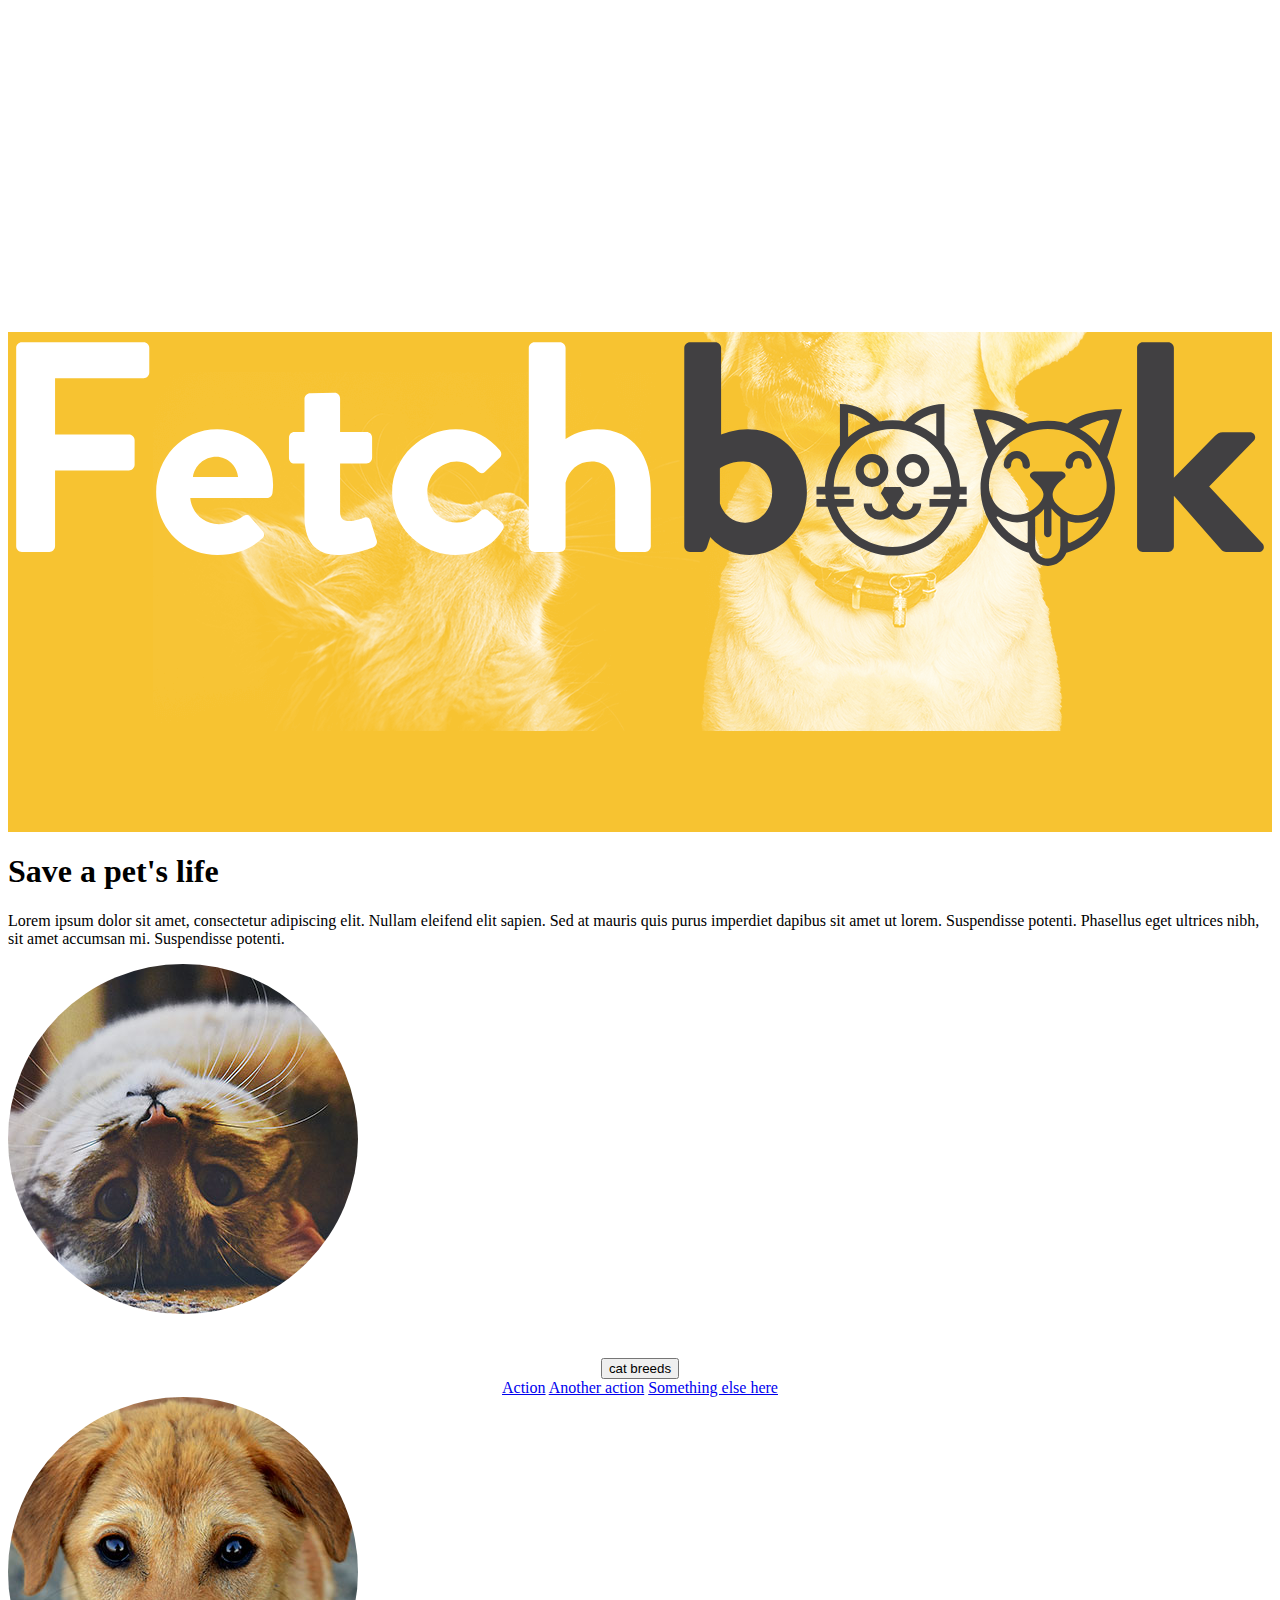
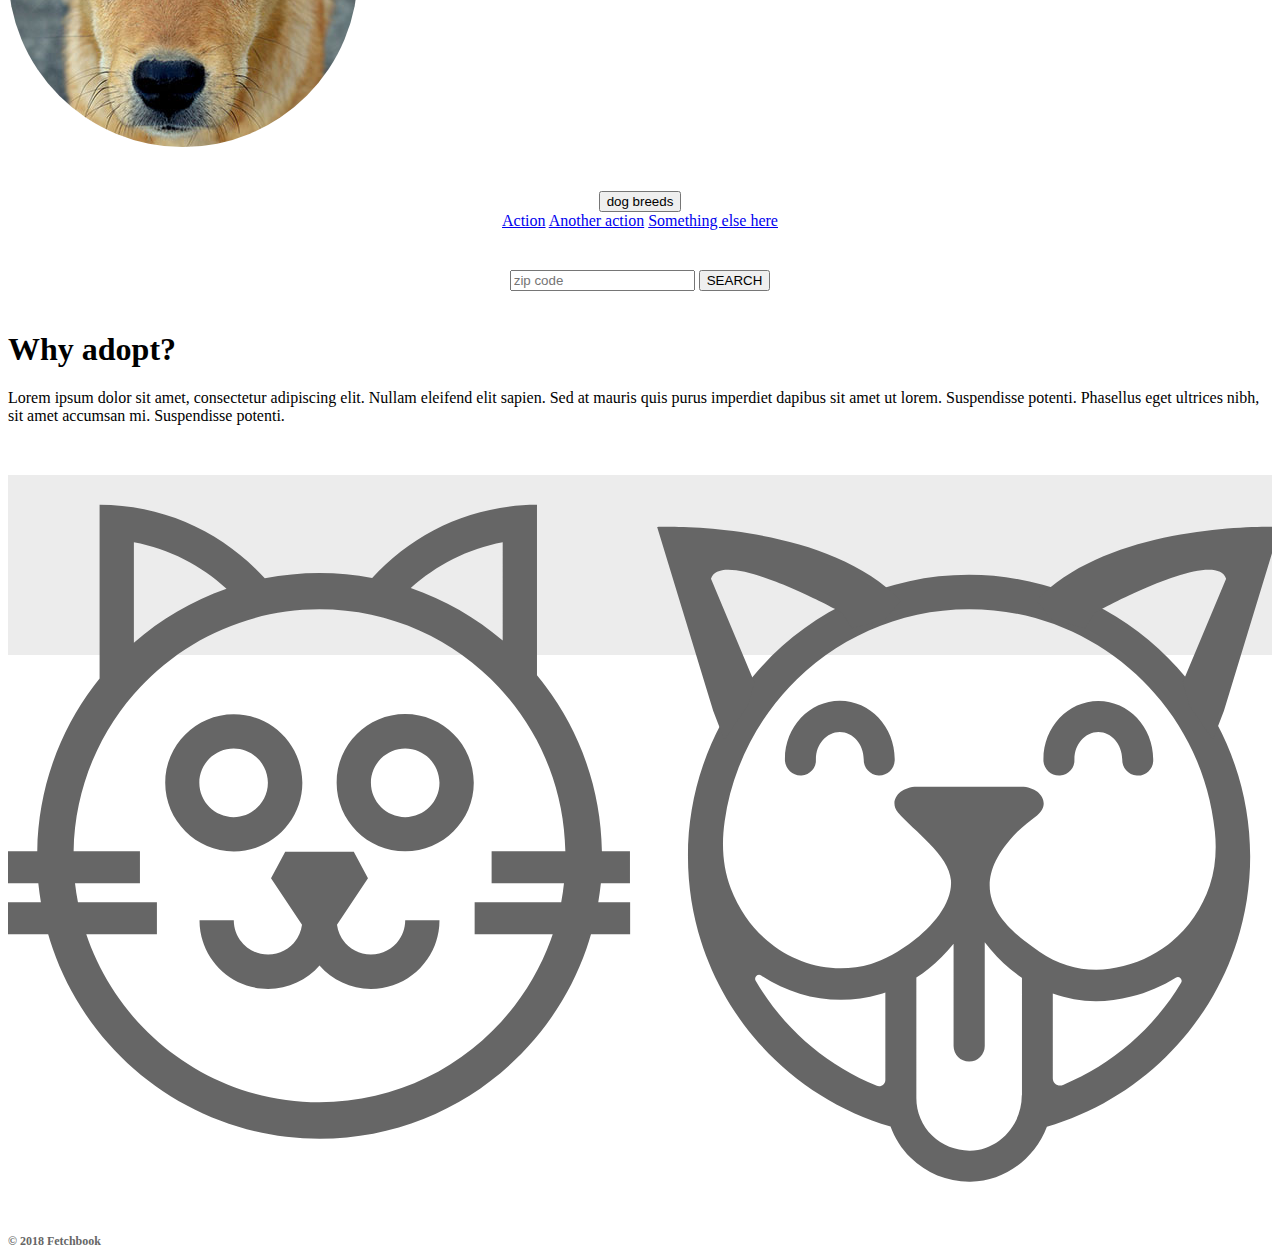
==== html/index.html @ 42cd7c9f "homepage v1.0 completed, all sections working" ====
<!DOCTYPE html>
<html lang="en">

<head>
    <meta charset="UTF-8">
    <meta name="viewport" content="width=device-width, initial-scale=1.0">
    <meta http-equiv="X-UA-Compatible" content="ie=edge">
    <title>Welcome to Fetchbook!</title>
    <link rel="stylesheet" href="https://stackpath.bootstrapcdn.com/bootstrap/4.1.3/css/bootstrap.min.css" integrity="sha384-MCw98/SFnGE8fJT3GXwEOngsV7Zt27NXFoaoApmYm81iuXoPkFOJwJ8ERdknLPMO"
        crossorigin="anonymous">
    <link rel="stylesheet" type="text/css" href="../assets/css/style.css">

</head>

<body>

    <!-- Nav Bar -->
    <nav class="navbar navbar-expand-lg navbar-dark bg-dark text-light">
        <a href="index.html"> <img src="../assets/images/fetchbook-icon-white.svg" width="83" height="45" alt="FetchBook"></a>
        <div class="collapse navbar-collapse" id="navbarNav">
        </div>
    </nav>

    <!-- Jumbotron -->

    <div class="jumbotron">
        <div class="container">
            <div class="row">
                <div class="col-md-3"></div>
                <div class="col-md-6 center-block">
                    <div id="fblogo"> <img src="../assets/images/fetchbook-logo-01.svg" alt="FetchBook"></div>
                </div>
                <div class="col-md-3"></div>
            </div>
        </div>
    </div>
    <!-- Container -->

    <div class="container">
        <div class="row">
            <div class="col-2"></div>
            <div class="col-8 center-block text-center">
                <h1>Save a pet's life</h1>
                <p>Lorem ipsum dolor sit amet, consectetur adipiscing elit. Nullam eleifend elit sapien. Sed at mauris
                    quis purus imperdiet dapibus sit amet ut lorem. Suspendisse potenti. Phasellus eget ultrices nibh,
                    sit amet accumsan mi. Suspendisse potenti. </p>
            </div>
            <div class="col-2"></div>

            <div class="col-2"></div>
            <div class="col-4">
                <img src="../assets/images/fb-cat-350x350.jpg" class="img-fluid" alt="find a cat">
                <div class="dropdown">
                    <button class="btn btn-info btn-sm dropdown-toggle" type="button" id="dropdownMenuButton"
                        data-toggle="dropdown" aria-haspopup="true" aria-expanded="false">
                        cat breeds
                    </button>
                    <div class="dropdown-menu" aria-labelledby="dropdownMenuButton">
                        <a class="dropdown-item" href="#">Action</a>
                        <a class="dropdown-item" href="#">Another action</a>
                        <a class="dropdown-item" href="#">Something else here</a>
                    </div>

                </div>
            </div>
            <div class="col-4">
                <img src="../assets/images/fb-dog-350x350.jpg" class="img-fluid" alt="find a dog">
                <div class="dropdown">
                    <button class="btn btn-info btn-sm dropdown-toggle" type="button" id="dropdownMenuButton"
                        data-toggle="dropdown" aria-haspopup="true" aria-expanded="false">
                        dog breeds
                    </button>
                    <div class="dropdown-menu" aria-labelledby="dropdownMenuButton">
                        <a class="dropdown-item" href="#">Action</a>
                        <a class="dropdown-item" href="#">Another action</a>
                        <a class="dropdown-item" href="#">Something else here</a>
                    </div>
                </div>
            </div>
            <div class="col-2"></div>


            <div class="col-md-5"></div>

            <div class="col-md-2">
                <form>
                    <div class="form-group">
                        <input class="form-control form-control-lg" type="text" placeholder="zip code">
                        <button type="button" class="btn btn-info">SEARCH</button>
                    </div>
                </form>
            </div>
            <div class="col-md-5"></div>


            <div class="col-2"></div>
            <div class="col-8 center-block text-center">
                <div id="headings">
                    <h1>Why adopt?</h1>
                </div>
                <p>Lorem ipsum dolor sit amet, consectetur adipiscing elit. Nullam eleifend elit sapien. Sed at mauris
                    quis purus imperdiet dapibus sit amet ut lorem. Suspendisse potenti. Phasellus eget ultrices nibh,
                    sit amet accumsan mi. Suspendisse potenti. </p>
            </div>
            <div class="col-2"></div>


        </div>
    </div>

    </div>
    <!-- Footer -->
    <div class="footer-copyright text-center">
        <div class="row">
            <div class="col-5"></div>
            <div class="col-2">
                <div class="footerlogo"><img src="../assets/images/fetchbook-footer.svg"></div>
                <h6>© 2018 Fetchbook</h6>
            </div>

            <div class="col-5"></div>

        </div>
    </div>



    <script src="https://code.jquery.com/jquery-3.3.1.slim.min.js" integrity="sha384-q8i/X+965DzO0rT7abK41JStQIAqVgRVzpbzo5smXKp4YfRvH+8abtTE1Pi6jizo"
        crossorigin="anonymous"></script>
    <script src="https://cdnjs.cloudflare.com/ajax/libs/popper.js/1.14.3/umd/popper.min.js" integrity="sha384-ZMP7rVo3mIykV+2+9J3UJ46jBk0WLaUAdn689aCwoqbBJiSnjAK/l8WvCWPIPm49"
        crossorigin="anonymous"></script>
    <script src="https://stackpath.bootstrapcdn.com/bootstrap/4.1.3/js/bootstrap.min.js" integrity="sha384-ChfqqxuZUCnJSK3+MXmPNIyE6ZbWh2IMqE241rYiqJxyMiZ6OW/JmZQ5stwEULTy"
        crossorigin="anonymous"></script>

</body>

</html>
---- assets/css/style.css ----
.jumbotron {
    background-image: url(../images/jumbotron-bkg.png);
    background-repeat: no-repeat;
    background-attachment: fixed;
    background-position: center; 
    background-color: #f7c331;
    height: 500px;
}

#fblogo{

    margin-top: 275px;
}

.img-fluid{
    border-radius:50%;
    max-width: 100%;
    height: auto;


}   

.dropdown{
    display: block;
    text-align: center;
    margin-top: 20px;
}


.form-group{
    display: block;
    text-align: center;
    margin-top: 20px;
}

.btn{
    margin-top: 20px;

}
#headings{
    margin-top: 40px;
}


.footer-copyright{
    width: 100%;
    height: 180px;
    background-color: #ececec;
    margin-top: 50px;
}

h6{
    font-size: 12px;
    color: #666666;
}

.footerlogo{
    margin-top: 30px;
}
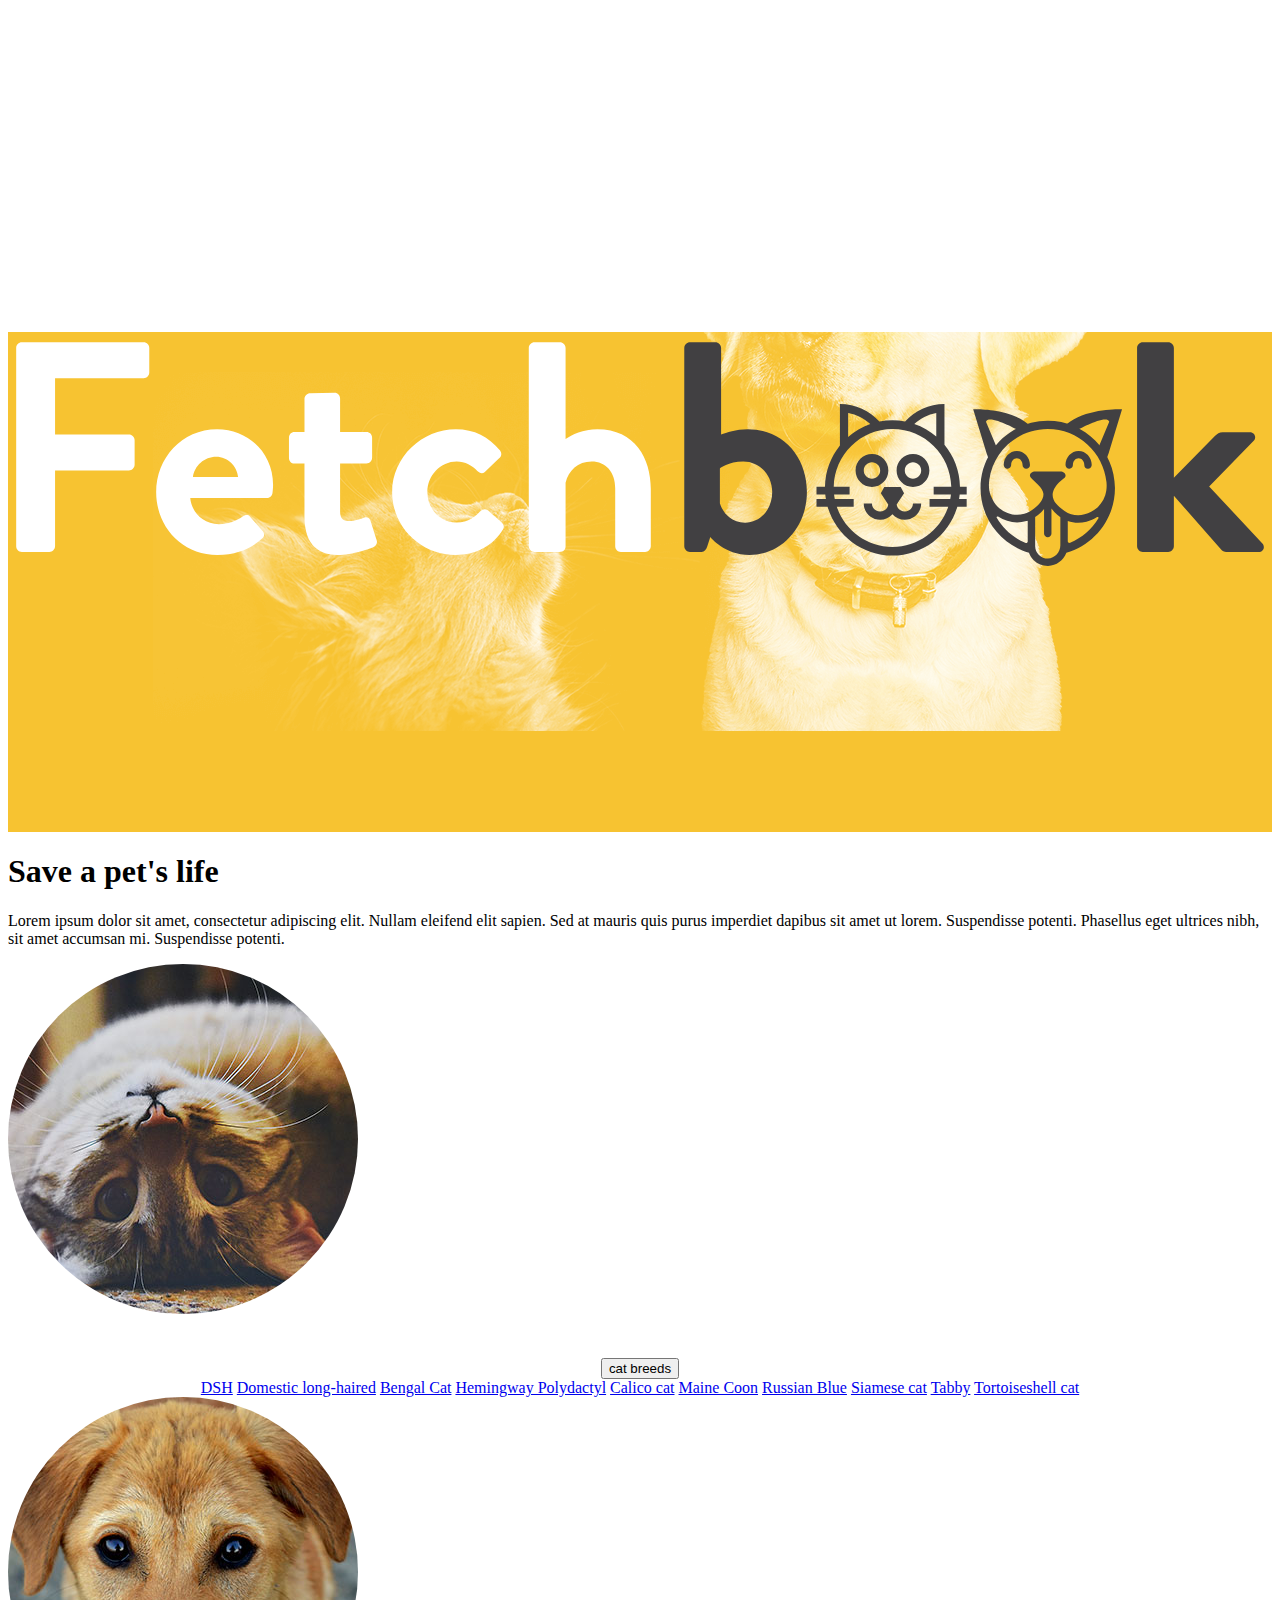
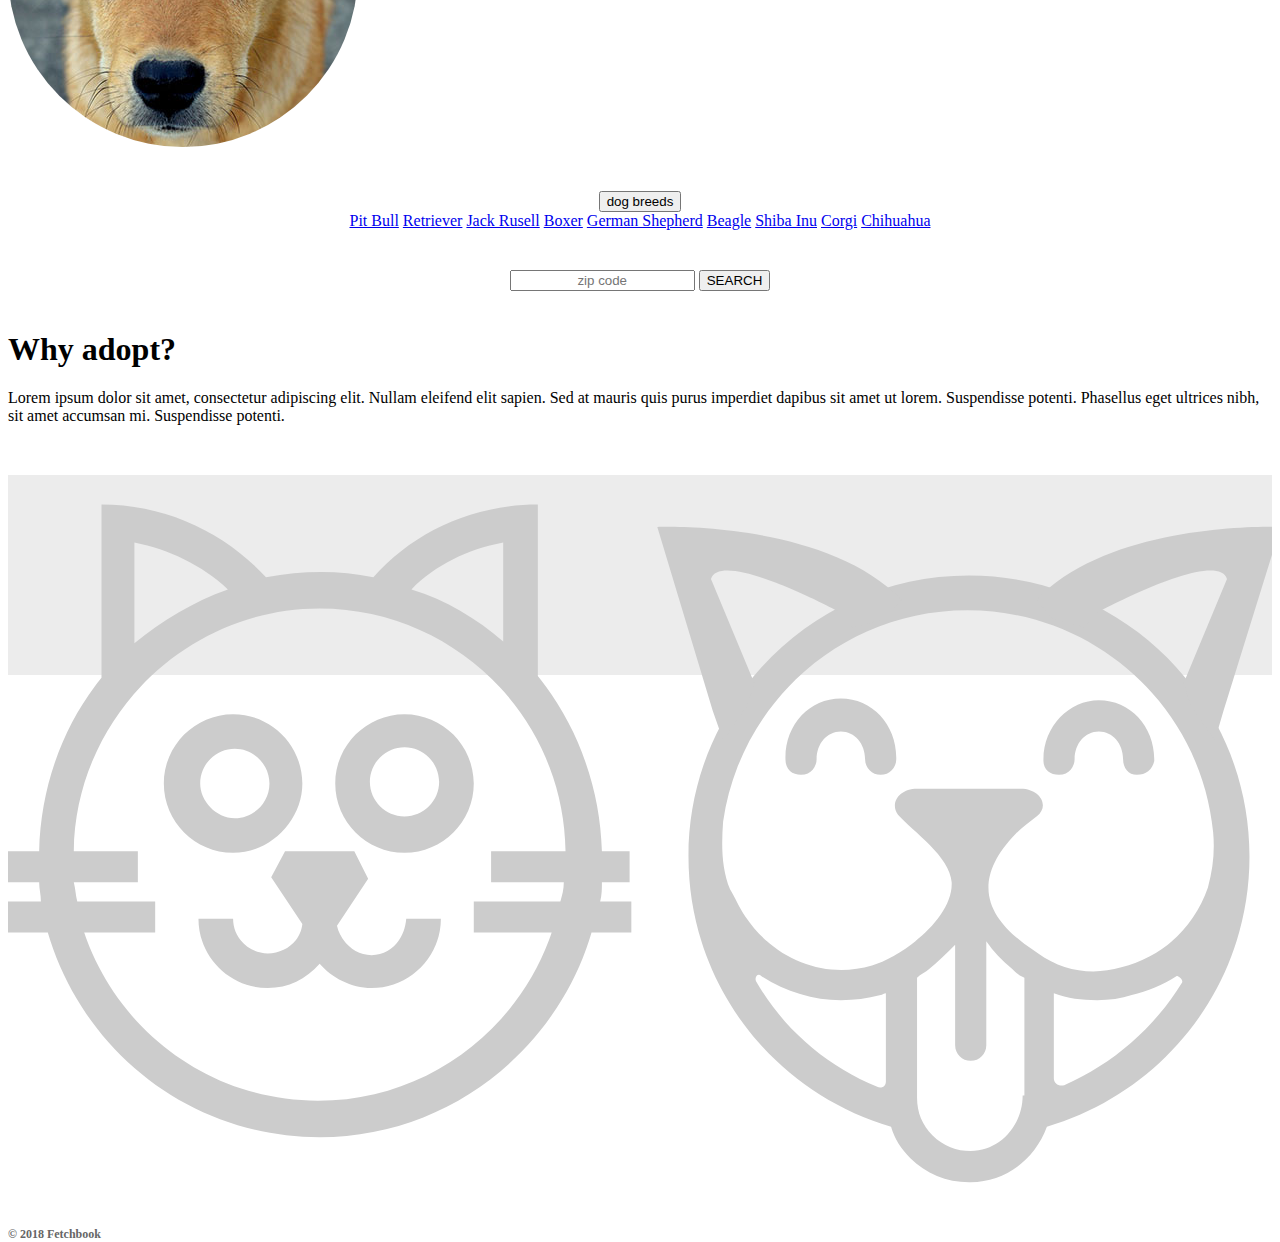
==== commit dfb407c2: "version 1.01 - added menu items, cleaned up zip code center and footer" ====
--- a/html/index.html
+++ b/html/index.html
@@ -56,9 +56,17 @@
                         cat breeds
                     </button>
                     <div class="dropdown-menu" aria-labelledby="dropdownMenuButton">
-                        <a class="dropdown-item" href="#">Action</a>
-                        <a class="dropdown-item" href="#">Another action</a>
-                        <a class="dropdown-item" href="#">Something else here</a>
+                        <a class="dropdown-item" href="#">DSH</a>
+                        <a class="dropdown-item" href="#">Domestic long-haired</a>
+                        <a class="dropdown-item" href="#">Bengal Cat</a>
+                        <a class="dropdown-item" href="#">Hemingway Polydactyl</a>
+                        <a class="dropdown-item" href="#">Calico cat</a>
+                        <a class="dropdown-item" href="#">Maine Coon</a>
+                        <a class="dropdown-item" href="#">Russian Blue</a>
+                        <a class="dropdown-item" href="#">Siamese cat</a>
+                        <a class="dropdown-item" href="#">Tabby</a>
+                        <a class="dropdown-item" href="#">Tortoiseshell cat</a>
+
                     </div>
 
                 </div>
@@ -71,9 +79,16 @@
                         dog breeds
                     </button>
                     <div class="dropdown-menu" aria-labelledby="dropdownMenuButton">
-                        <a class="dropdown-item" href="#">Action</a>
-                        <a class="dropdown-item" href="#">Another action</a>
-                        <a class="dropdown-item" href="#">Something else here</a>
+                        <a class="dropdown-item" href="#">Pit Bull</a>
+                        <a class="dropdown-item" href="#">Retriever</a>
+                        <a class="dropdown-item" href="#">Jack Rusell</a>
+                        <a class="dropdown-item" href="#">Boxer</a>
+                        <a class="dropdown-item" href="#">German Shepherd</a>
+                        <a class="dropdown-item" href="#">Beagle</a>
+                        <a class="dropdown-item" href="#">Shiba Inu</a>
+                        <a class="dropdown-item" href="#">Corgi</a>
+                        <a class="dropdown-item" href="#">Chihuahua</a>
+                        
                     </div>
                 </div>
             </div>
--- a/assets/css/style.css
+++ b/assets/css/style.css
@@ -4,7 +4,7 @@
     background-attachment: fixed;
     background-position: center; 
     background-color: #f7c331;
-    height: 500px;
+    height: 500px; 
 }
 
 #fblogo{
@@ -44,7 +44,7 @@
 
 .footer-copyright{
     width: 100%;
-    height: 180px;
+    height: 200px;
     background-color: #ececec;
     margin-top: 50px;
 }
@@ -52,8 +52,15 @@
 h6{
     font-size: 12px;
     color: #666666;
+    margin-top: 20px;
 }
 
 .footerlogo{
     margin-top: 30px;
+
+  
 }
+
+.form-control{
+    text-align: center;
+}
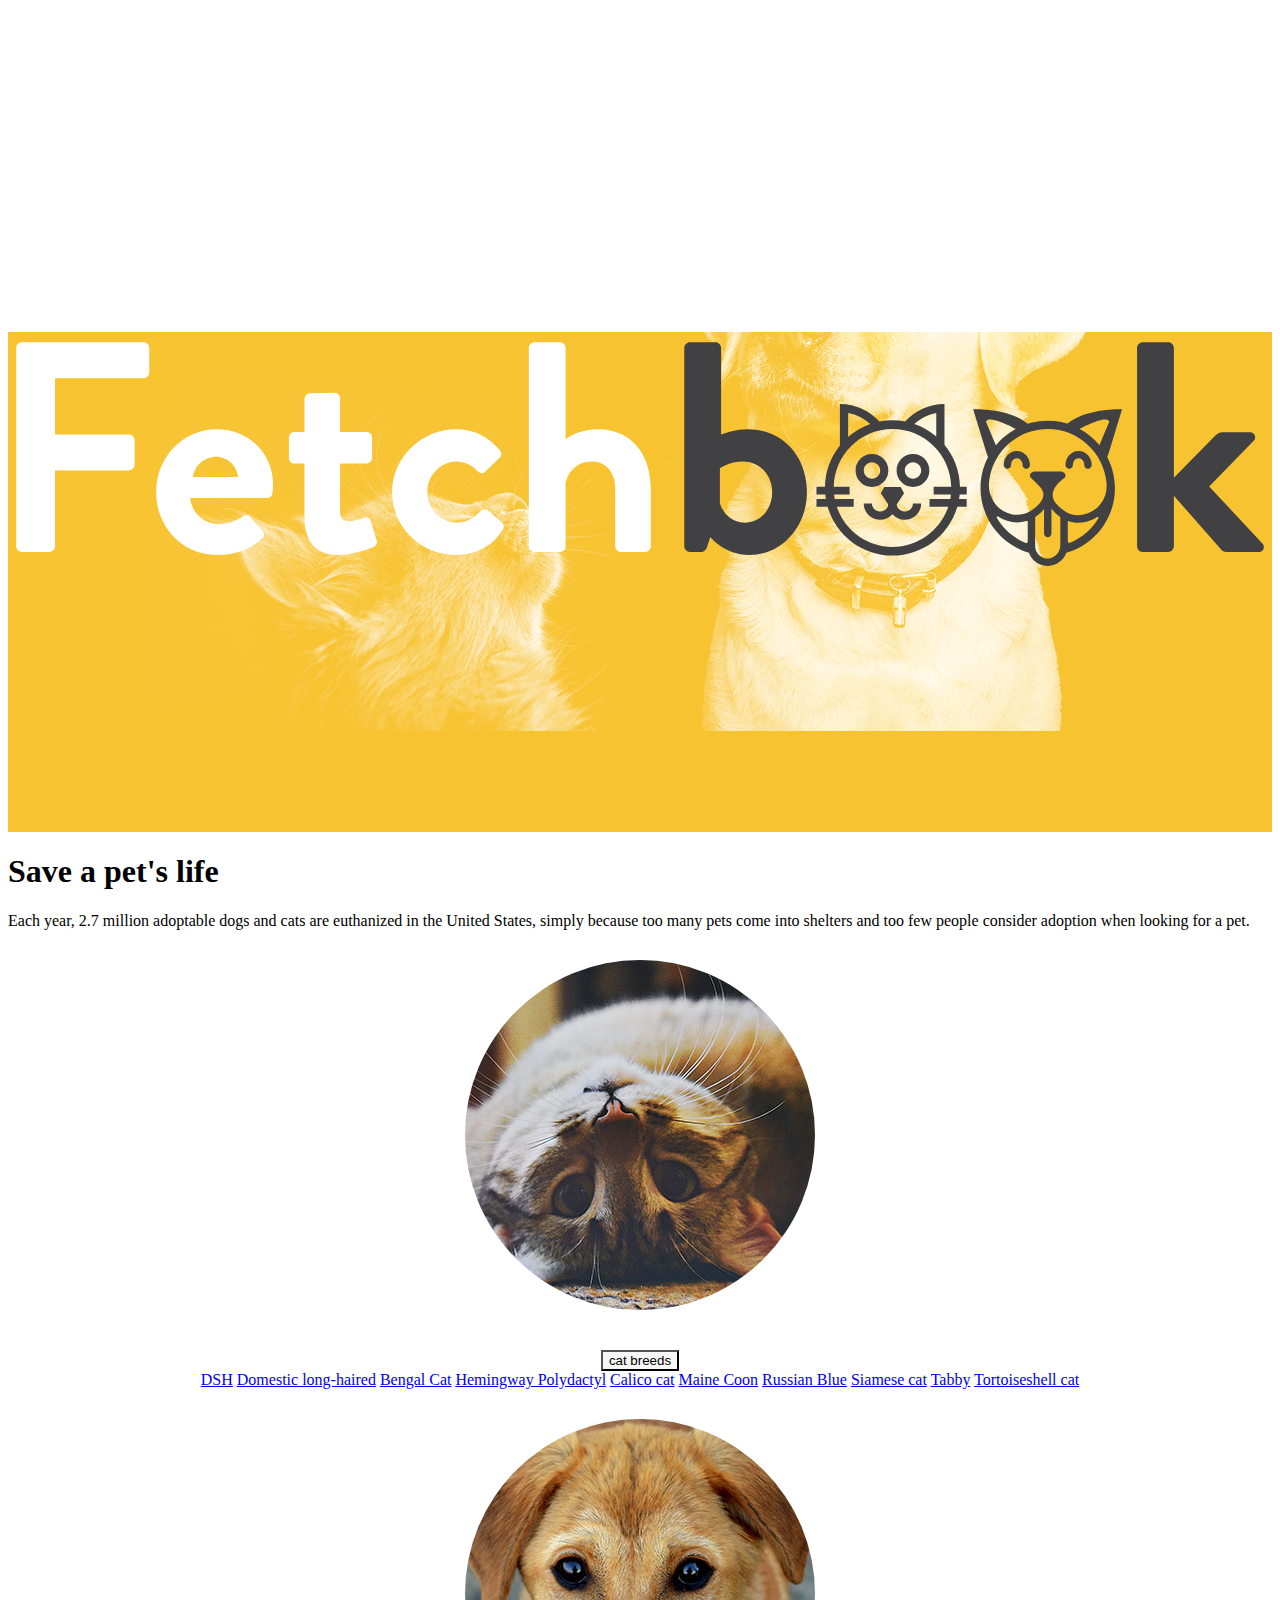
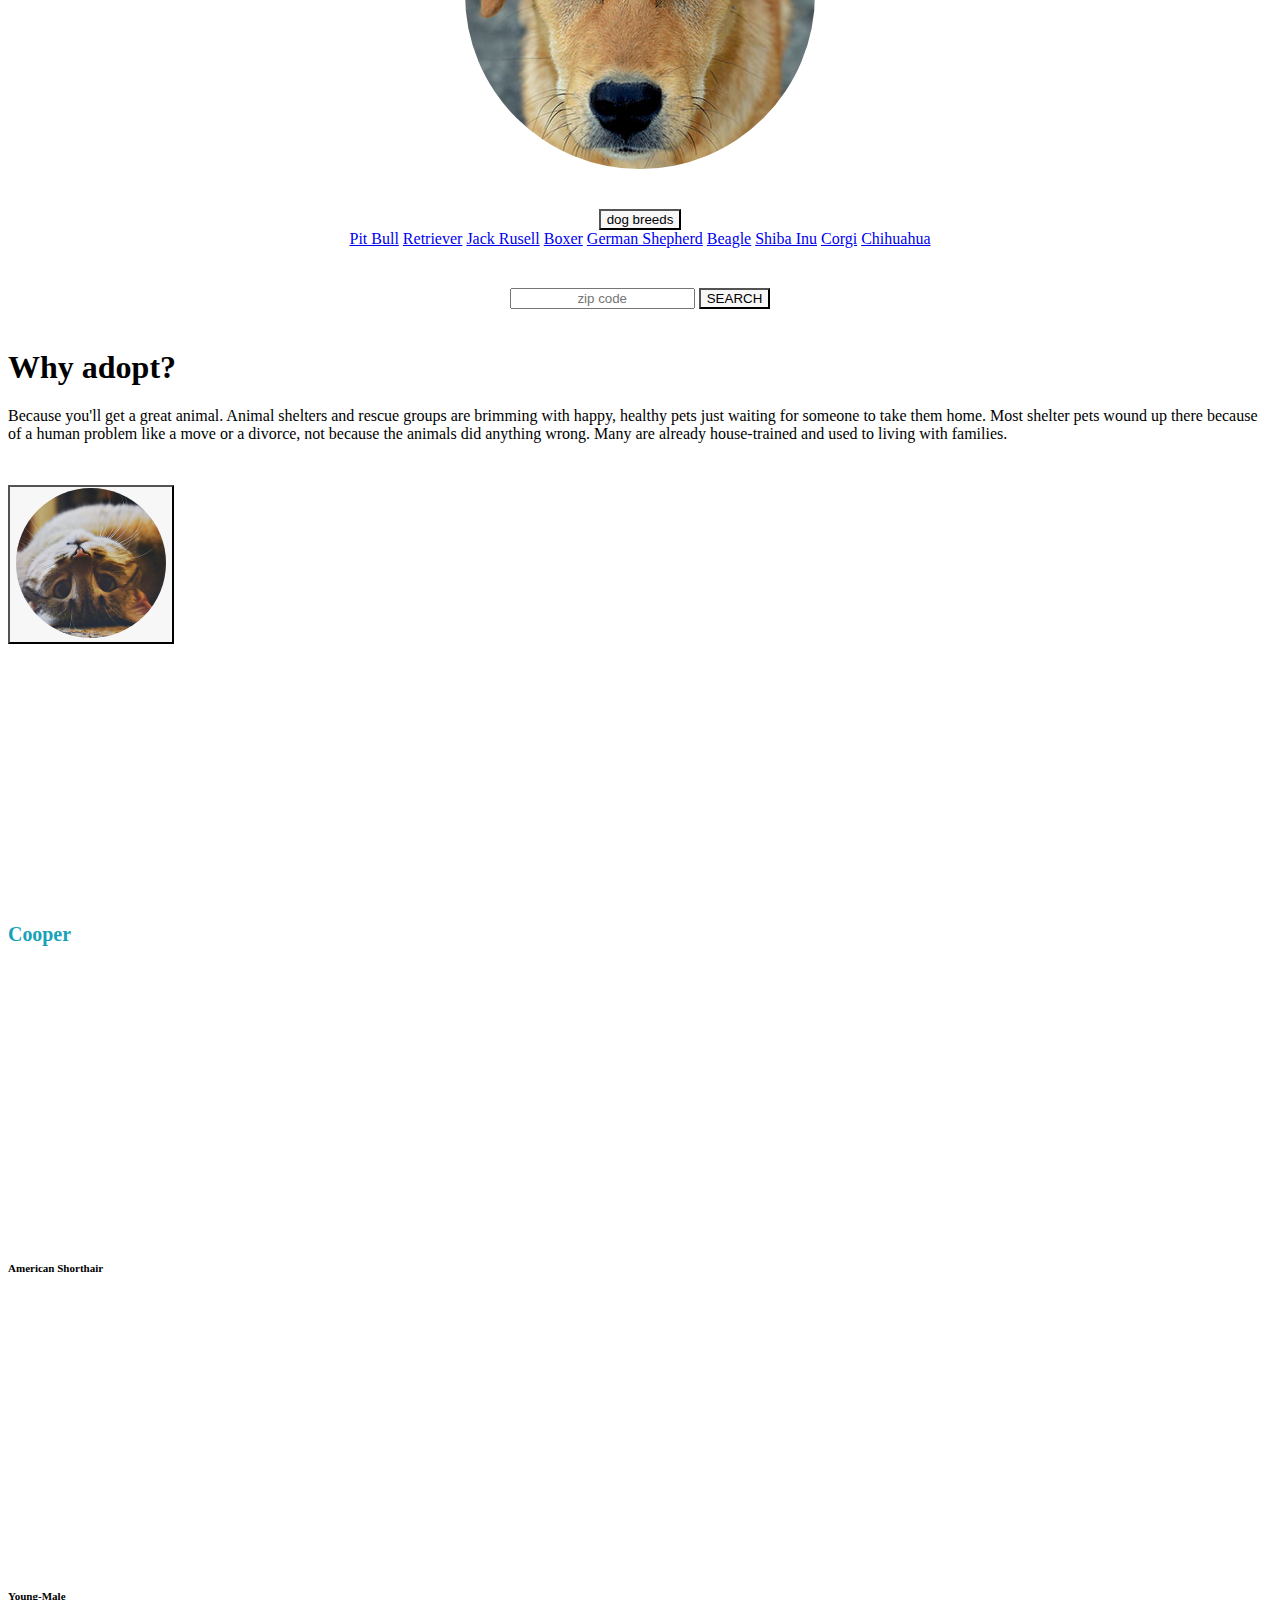
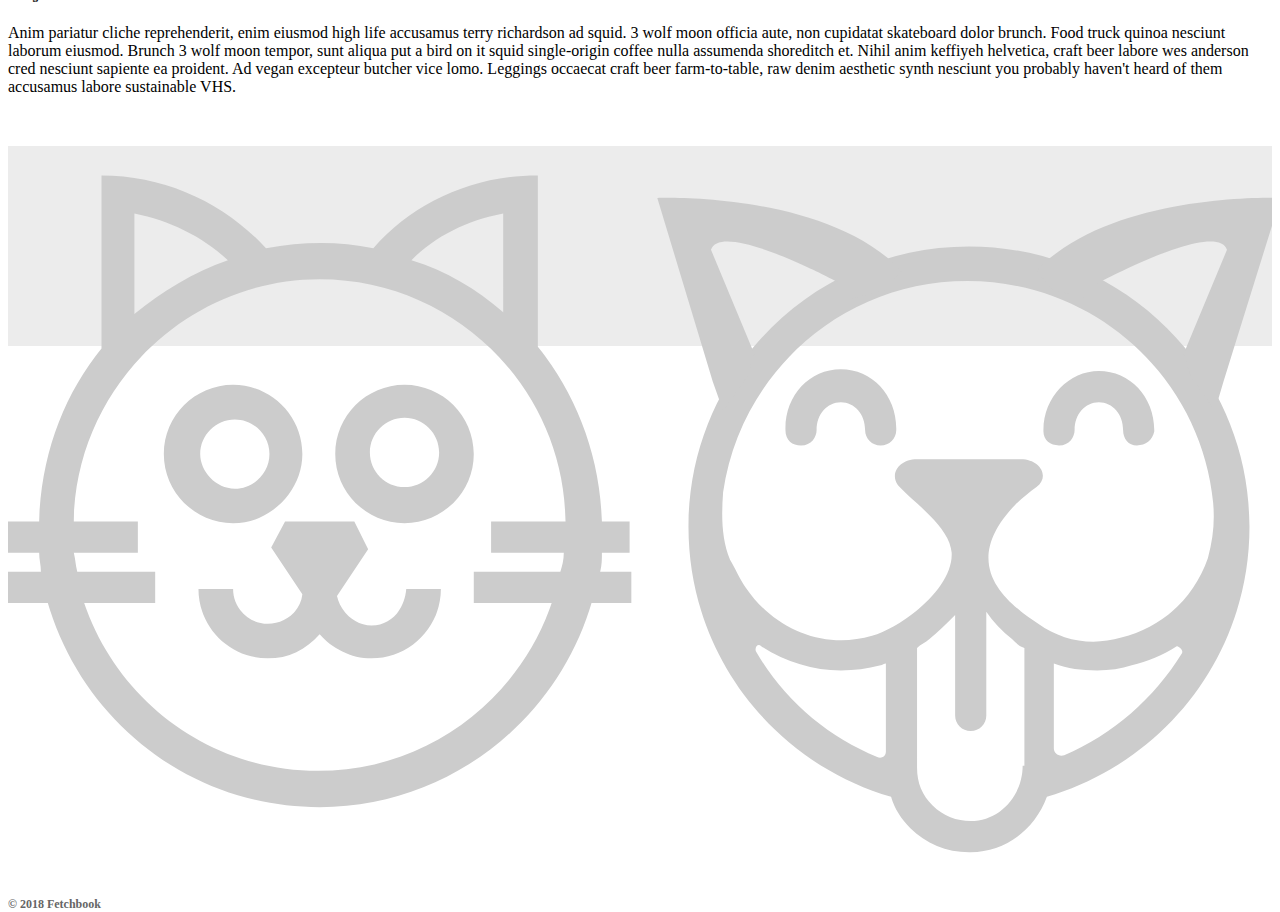
==== commit 95f8eb64: "working front-end copy" ====
--- a/html/index.html
+++ b/html/index.html
@@ -41,14 +41,12 @@
             <div class="col-2"></div>
             <div class="col-8 center-block text-center">
                 <h1>Save a pet's life</h1>
-                <p>Lorem ipsum dolor sit amet, consectetur adipiscing elit. Nullam eleifend elit sapien. Sed at mauris
-                    quis purus imperdiet dapibus sit amet ut lorem. Suspendisse potenti. Phasellus eget ultrices nibh,
-                    sit amet accumsan mi. Suspendisse potenti. </p>
+                <p>Each year, 2.7 million adoptable dogs and cats are euthanized in the United States, simply because too many pets come into shelters and too few people consider adoption when looking for a pet.</p>
             </div>
             <div class="col-2"></div>
 
-            <div class="col-2"></div>
-            <div class="col-4">
+            <div class="col-md-2"></div>
+            <div class="col-md-4 center-block">
                 <img src="../assets/images/fb-cat-350x350.jpg" class="img-fluid" alt="find a cat">
                 <div class="dropdown">
                     <button class="btn btn-info btn-sm dropdown-toggle" type="button" id="dropdownMenuButton"
@@ -71,7 +69,7 @@
 
                 </div>
             </div>
-            <div class="col-4">
+            <div class="col-md-4 center-block">
                 <img src="../assets/images/fb-dog-350x350.jpg" class="img-fluid" alt="find a dog">
                 <div class="dropdown">
                     <button class="btn btn-info btn-sm dropdown-toggle" type="button" id="dropdownMenuButton"
@@ -88,11 +86,11 @@
                         <a class="dropdown-item" href="#">Shiba Inu</a>
                         <a class="dropdown-item" href="#">Corgi</a>
                         <a class="dropdown-item" href="#">Chihuahua</a>
-                        
+
                     </div>
                 </div>
             </div>
-            <div class="col-2"></div>
+            <div class="col-md-2"></div>
 
 
             <div class="col-md-5"></div>
@@ -111,17 +109,57 @@
             <div class="col-2"></div>
             <div class="col-8 center-block text-center">
                 <div id="headings">
-                    <h1>Why adopt?</h1>
+                <h1>Why adopt?</h1>
                 </div>
-                <p>Lorem ipsum dolor sit amet, consectetur adipiscing elit. Nullam eleifend elit sapien. Sed at mauris
-                    quis purus imperdiet dapibus sit amet ut lorem. Suspendisse potenti. Phasellus eget ultrices nibh,
-                    sit amet accumsan mi. Suspendisse potenti. </p>
+                <p>Because you'll get a great animal. Animal shelters and rescue groups are brimming with happy, healthy pets just waiting for someone to take them home. Most shelter pets wound up there because of a human problem like a move or a divorce, not because the animals did anything wrong. Many are already house-trained and used to living with families.</p>
             </div>
             <div class="col-2"></div>
 
+        <div class="container">
+            <div class="accordion" id="accordionExample">
+                <div class="card">
+                    <div class="card-header" id="headingOne">
+                        <h5 class="mb-0">
+                            <div class="row">
+                                <div class="col-md-3 center-block">
+                                    <button class="btn" type="button" data-toggle="collapse" data-target="#collapseOne"
+                                        aria-expanded="true" aria-controls="collapseOne">
+                                        <img src="../assets/images/fb-cat-350x350.jpg" class="img-fluid-pet" alt="find a cat">
+                                    </button>
+                                </div>
+                                <div class="col-md-3">
+                                    <h2 id="pet-name">Cooper</h2>
+                                </div>
+                                <div class="col-md-3">
+                                    <h5 id="breed-type">American Shorthair</h5>
+                                </div>
+                                <div class="col-md-3">
+                                    <h5 id="pet-distance">Young-Male</h5>
+                                </div>
+                        </h5>
+                    </div>
 
+                    <div id="collapseOne" class="collapse show" aria-labelledby="headingOne" data-parent="#accordionExample">
+                        <div class="card-body">
+                            Anim pariatur cliche reprehenderit, enim eiusmod high life accusamus terry richardson ad
+                            squid. 3 wolf moon
+                            officia aute, non cupidatat skateboard dolor brunch. Food truck quinoa nesciunt laborum
+                            eiusmod. Brunch 3
+                            wolf moon tempor, sunt aliqua put a bird on it squid single-origin coffee nulla assumenda
+                            shoreditch et.
+                            Nihil anim keffiyeh helvetica, craft beer labore wes anderson cred nesciunt sapiente ea
+                            proident. Ad vegan
+                            excepteur butcher vice lomo. Leggings occaecat craft beer farm-to-table, raw denim
+                            aesthetic synth nesciunt
+                            you probably haven't heard of them accusamus labore sustainable VHS.
+                        </div>
+                    </div>
+                </div>
+
+                </div>
+
+            </div>
         </div>
-    </div>
 
     </div>
     <!-- Footer -->
--- a/assets/css/style.css
+++ b/assets/css/style.css
@@ -16,9 +16,17 @@
     border-radius:50%;
     max-width: 100%;
     height: auto;
+    margin-top: 30px;
+    display: block;
+    margin-left: auto;
+    margin-right: auto;
+}   
 
-
-}   
+.img-fluid-pet{
+    border-radius:50%;
+    max-width: 150px;
+    height: 150px ;
+} 
 
 .dropdown{
     display: block;
@@ -35,8 +43,9 @@
 
 .btn{
     margin-top: 20px;
+    background-color: #f7f7f7;
+}
 
-}
 #headings{
     margin-top: 40px;
 }
@@ -64,3 +73,30 @@
 .form-control{
     text-align: center;
 }
+
+#pet-name{
+    color: #17a2b8;
+    margin-top: 22%;
+}
+
+#breed-type{
+    margin-top: 25%;
+}
+
+#pet-distance{
+    margin-top: 25%;
+}
+
+.favorite-cat{
+    border-radius:50%;
+    max-width: 150px;
+    height: 150px;
+    margin-top: 20px;
+}
+
+.flex-container {
+    display: flex;
+    flex-flow: row wrap;
+  }
+
+
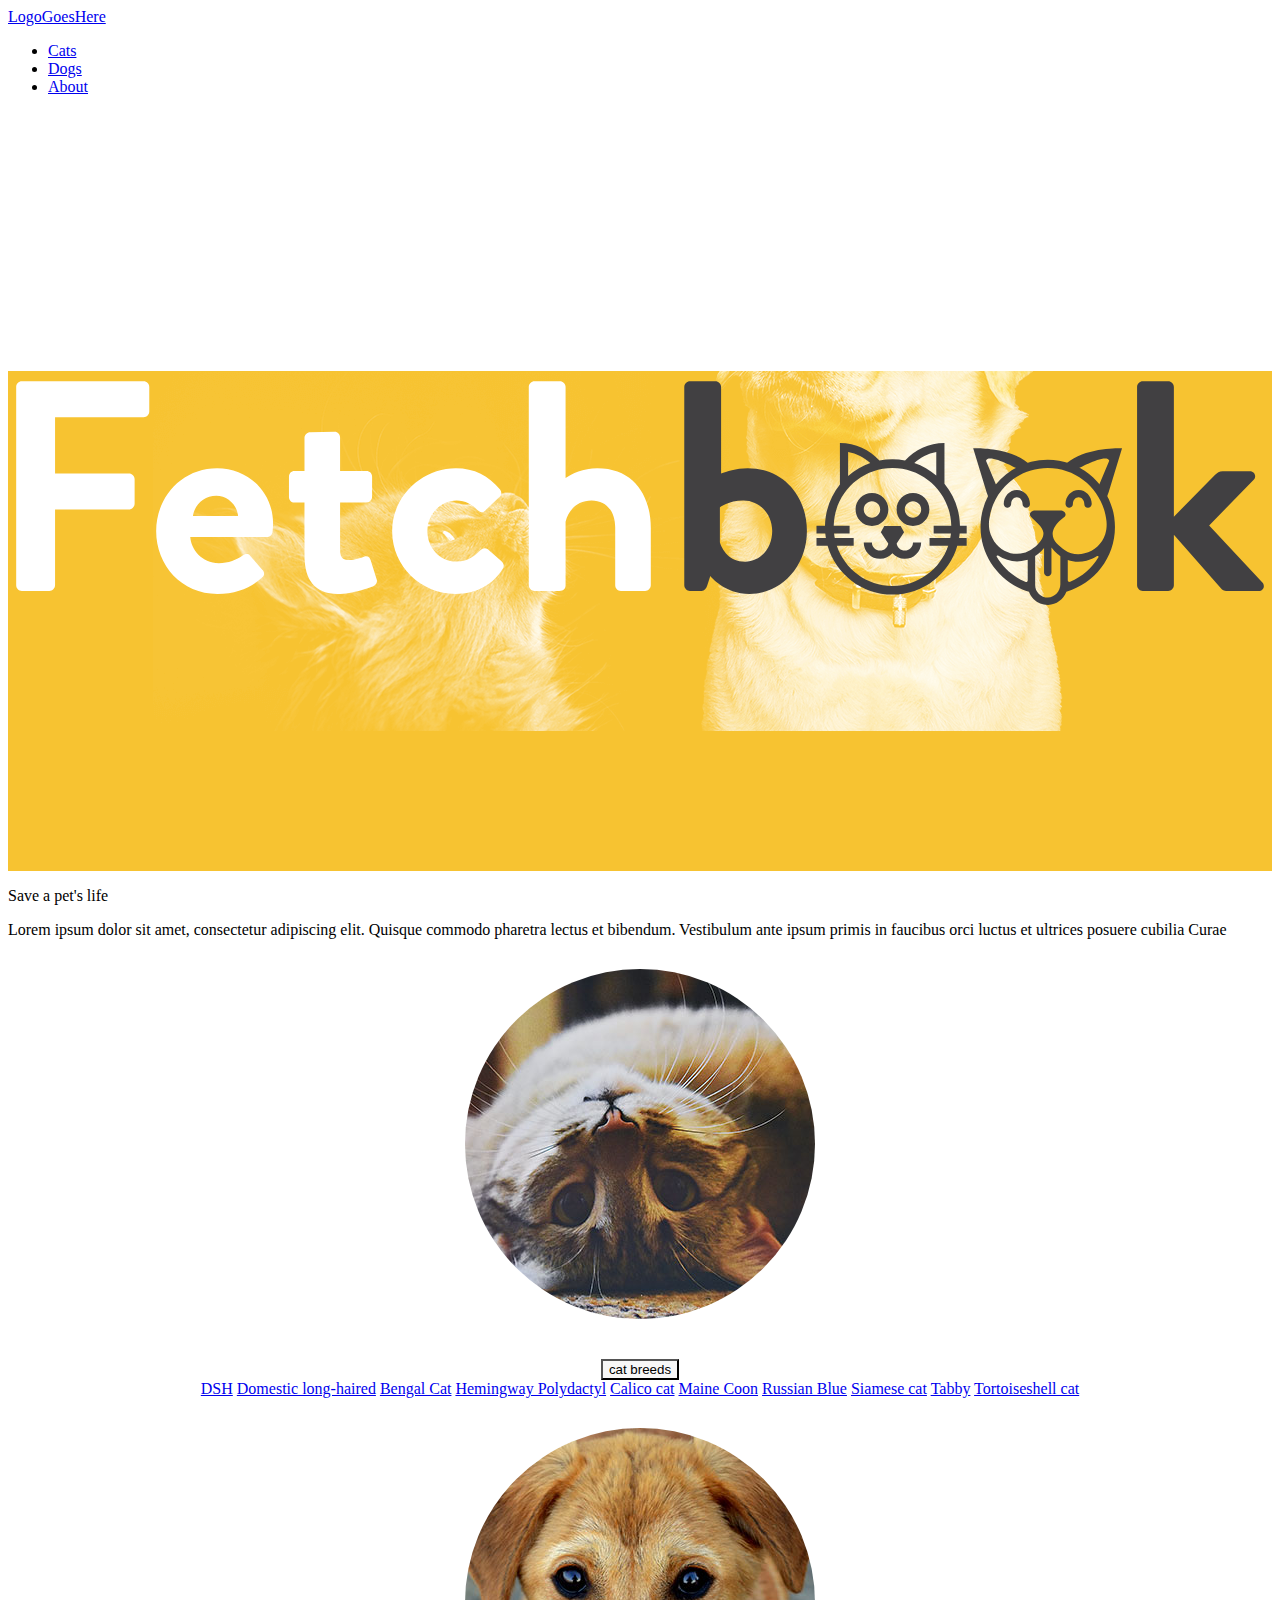
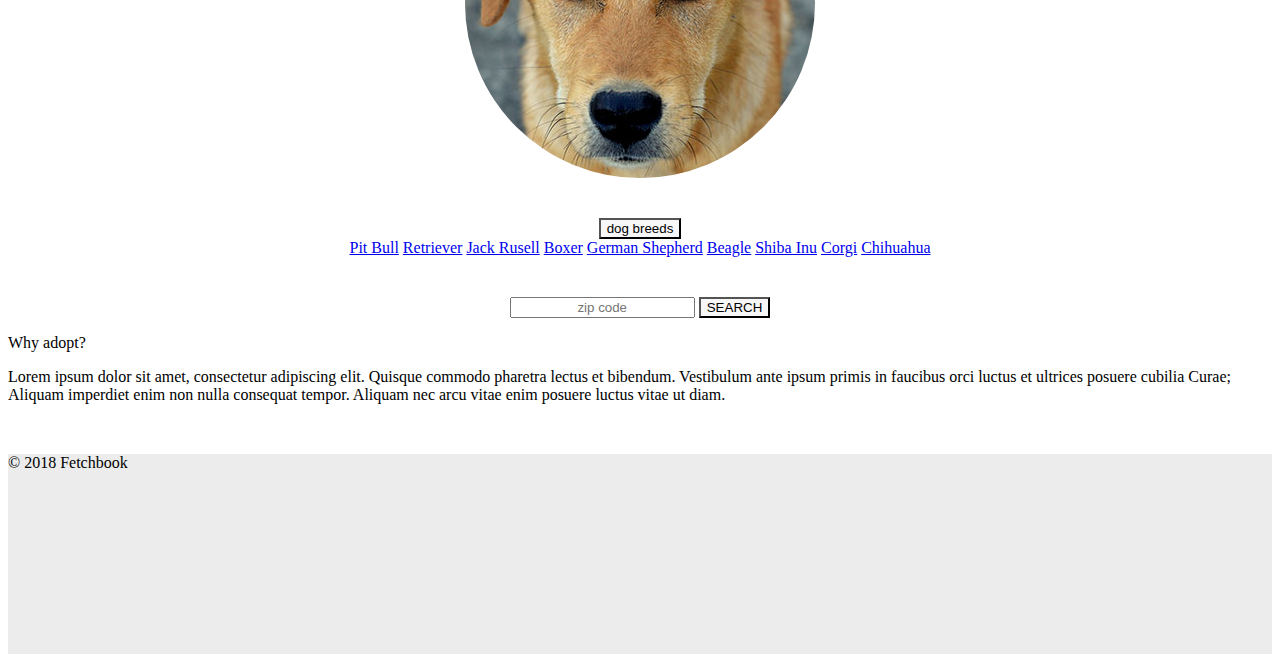
==== commit 31b94a33: "resolved conflicts" ====
--- a/html/index.html
+++ b/html/index.html
@@ -14,16 +14,27 @@
 
 <body>
 
-    <!-- Nav Bar -->
-    <nav class="navbar navbar-expand-lg navbar-dark bg-dark text-light">
-        <a href="index.html"> <img src="../assets/images/fetchbook-icon-white.svg" width="83" height="45" alt="FetchBook"></a>
-        <div class="collapse navbar-collapse" id="navbarNav">
-        </div>
-    </nav>
+  <!-- Nav Bar -->
+  <nav class="navbar navbar-expand-lg navbar-dark bg-dark text-light">
+    <a class="navbar-brand" href="#">LogoGoesHere</a>
+    <div class="collapse navbar-collapse" id="navbarNav">
+      <ul class="navbar-nav text-white">
+        <li class="nav-item ">
+          <a class="nav-link" href="#">Cats</a>
+        </li>
+        <li class="nav-item">
+          <a class="nav-link" href="#">Dogs</a>
+        </li>
+        <li class="nav-item">
+          <a class="nav-link" href="#">About</a>
+        </li>
+      </ul>
+    </div>
+  </nav>
 
-    <!-- Jumbotron -->
+  <!-- Jumbotron -->
 
-    <div class="jumbotron">
+  <div class="jumbotron">
         <div class="container">
             <div class="row">
                 <div class="col-md-3"></div>
@@ -34,43 +45,52 @@
             </div>
         </div>
     </div>
-    <!-- Container -->
 
-    <div class="container">
-        <div class="row">
-            <div class="col-2"></div>
-            <div class="col-8 center-block text-center">
-                <h1>Save a pet's life</h1>
-                <p>Each year, 2.7 million adoptable dogs and cats are euthanized in the United States, simply because too many pets come into shelters and too few people consider adoption when looking for a pet.</p>
-            </div>
-            <div class="col-2"></div>
+  <!-- Container -->
 
-            <div class="col-md-2"></div>
-            <div class="col-md-4 center-block">
-                <img src="../assets/images/fb-cat-350x350.jpg" class="img-fluid" alt="find a cat">
-                <div class="dropdown">
-                    <button class="btn btn-info btn-sm dropdown-toggle" type="button" id="dropdownMenuButton"
-                        data-toggle="dropdown" aria-haspopup="true" aria-expanded="false">
-                        cat breeds
-                    </button>
-                    <div class="dropdown-menu" aria-labelledby="dropdownMenuButton">
-                        <a class="dropdown-item" href="#">DSH</a>
-                        <a class="dropdown-item" href="#">Domestic long-haired</a>
-                        <a class="dropdown-item" href="#">Bengal Cat</a>
-                        <a class="dropdown-item" href="#">Hemingway Polydactyl</a>
-                        <a class="dropdown-item" href="#">Calico cat</a>
-                        <a class="dropdown-item" href="#">Maine Coon</a>
-                        <a class="dropdown-item" href="#">Russian Blue</a>
-                        <a class="dropdown-item" href="#">Siamese cat</a>
-                        <a class="dropdown-item" href="#">Tabby</a>
-                        <a class="dropdown-item" href="#">Tortoiseshell cat</a>
+  <div class="container">
+    <div class="row">
+      <div class="col-2">
 
-                    </div>
+      </div>
+      <div class="col-8 text-center">
+
+        <p>Save a pet's life</p>
+
+        <p>Lorem ipsum dolor sit amet, consectetur adipiscing elit. Quisque commodo pharetra lectus et bibendum.
+          Vestibulum ante ipsum primis in faucibus orci luctus et ultrices posuere cubilia Curae</p>
+
+        <!-- Image for Cat  -->
+        <div class="col-md-2"></div>
+        <div class="col-md-4 center-block">
+            <img src="../assets/images/fb-cat-350x350.jpg" class="img-fluid" alt="find a cat">
+                   <!-- Dropdown for cat -->
+            <div class="dropdown">
+                <button class="btn btn-info btn-sm dropdown-toggle" type="button" id="dropdownMenuButton"
+                    data-toggle="dropdown" aria-haspopup="true" aria-expanded="false">
+                    cat breeds
+                </button>
+                <div class="dropdown-menu" aria-labelledby="dropdownMenuButton">
+                    <a class="dropdown-item" href="#">DSH</a>
+                    <a class="dropdown-item" href="#">Domestic long-haired</a>
+                    <a class="dropdown-item" href="#">Bengal Cat</a>
+                    <a class="dropdown-item" href="#">Hemingway Polydactyl</a>
+                    <a class="dropdown-item" href="#">Calico cat</a>
+                    <a class="dropdown-item" href="#">Maine Coon</a>
+                    <a class="dropdown-item" href="#">Russian Blue</a>
+                    <a class="dropdown-item" href="#">Siamese cat</a>
+                    <a class="dropdown-item" href="#">Tabby</a>
+                    <a class="dropdown-item" href="#">Tortoiseshell cat</a>
 
                 </div>
+
             </div>
-            <div class="col-md-4 center-block">
+        </div>
+ 
+        <!-- Image for Dog -->
+        <div class="col-md-4 center-block">
                 <img src="../assets/images/fb-dog-350x350.jpg" class="img-fluid" alt="find a dog">
+                    <!-- Dropdown for dog -->
                 <div class="dropdown">
                     <button class="btn btn-info btn-sm dropdown-toggle" type="button" id="dropdownMenuButton"
                         data-toggle="dropdown" aria-haspopup="true" aria-expanded="false">
@@ -90,6 +110,7 @@
                     </div>
                 </div>
             </div>
+    
             <div class="col-md-2"></div>
 
 
@@ -97,93 +118,45 @@
 
             <div class="col-md-2">
                 <form>
+                     <!-- Zip code search bar -->
                     <div class="form-group">
                         <input class="form-control form-control-lg" type="text" placeholder="zip code">
+                                <!-- Search button -->
                         <button type="button" class="btn btn-info">SEARCH</button>
                     </div>
                 </form>
             </div>
             <div class="col-md-5"></div>
 
+       
 
-            <div class="col-2"></div>
-            <div class="col-8 center-block text-center">
-                <div id="headings">
-                <h1>Why adopt?</h1>
-                </div>
-                <p>Because you'll get a great animal. Animal shelters and rescue groups are brimming with happy, healthy pets just waiting for someone to take them home. Most shelter pets wound up there because of a human problem like a move or a divorce, not because the animals did anything wrong. Many are already house-trained and used to living with families.</p>
-            </div>
-            <div class="col-2"></div>
 
-        <div class="container">
-            <div class="accordion" id="accordionExample">
-                <div class="card">
-                    <div class="card-header" id="headingOne">
-                        <h5 class="mb-0">
-                            <div class="row">
-                                <div class="col-md-3 center-block">
-                                    <button class="btn" type="button" data-toggle="collapse" data-target="#collapseOne"
-                                        aria-expanded="true" aria-controls="collapseOne">
-                                        <img src="../assets/images/fb-cat-350x350.jpg" class="img-fluid-pet" alt="find a cat">
-                                    </button>
-                                </div>
-                                <div class="col-md-3">
-                                    <h2 id="pet-name">Cooper</h2>
-                                </div>
-                                <div class="col-md-3">
-                                    <h5 id="breed-type">American Shorthair</h5>
-                                </div>
-                                <div class="col-md-3">
-                                    <h5 id="pet-distance">Young-Male</h5>
-                                </div>
-                        </h5>
-                    </div>
+        <p>Why adopt?</p>
 
-                    <div id="collapseOne" class="collapse show" aria-labelledby="headingOne" data-parent="#accordionExample">
-                        <div class="card-body">
-                            Anim pariatur cliche reprehenderit, enim eiusmod high life accusamus terry richardson ad
-                            squid. 3 wolf moon
-                            officia aute, non cupidatat skateboard dolor brunch. Food truck quinoa nesciunt laborum
-                            eiusmod. Brunch 3
-                            wolf moon tempor, sunt aliqua put a bird on it squid single-origin coffee nulla assumenda
-                            shoreditch et.
-                            Nihil anim keffiyeh helvetica, craft beer labore wes anderson cred nesciunt sapiente ea
-                            proident. Ad vegan
-                            excepteur butcher vice lomo. Leggings occaecat craft beer farm-to-table, raw denim
-                            aesthetic synth nesciunt
-                            you probably haven't heard of them accusamus labore sustainable VHS.
-                        </div>
-                    </div>
-                </div>
+        <p>Lorem ipsum dolor sit amet, consectetur adipiscing elit. Quisque commodo pharetra lectus et bibendum.
+          Vestibulum ante ipsum primis in faucibus orci luctus et ultrices posuere cubilia Curae;
+          Aliquam imperdiet enim non nulla consequat tempor. Aliquam nec arcu vitae enim posuere luctus vitae ut diam.</p>
 
-                </div>
 
-            </div>
-        </div>
+      </div>
+      <div class="col-2">
 
+      </div>
     </div>
-    <!-- Footer -->
-    <div class="footer-copyright text-center">
-        <div class="row">
-            <div class="col-5"></div>
-            <div class="col-2">
-                <div class="footerlogo"><img src="../assets/images/fetchbook-footer.svg"></div>
-                <h6>© 2018 Fetchbook</h6>
-            </div>
-
-            <div class="col-5"></div>
-
-        </div>
-    </div>
+  </div>
+  <!-- Footer -->
+  <div class="footer-copyright text-center">
+    © 2018 Fetchbook
+  </div>
 
 
 
-    <script src="https://code.jquery.com/jquery-3.3.1.slim.min.js" integrity="sha384-q8i/X+965DzO0rT7abK41JStQIAqVgRVzpbzo5smXKp4YfRvH+8abtTE1Pi6jizo"
-        crossorigin="anonymous"></script>
-    <script src="https://cdnjs.cloudflare.com/ajax/libs/popper.js/1.14.3/umd/popper.min.js" integrity="sha384-ZMP7rVo3mIykV+2+9J3UJ46jBk0WLaUAdn689aCwoqbBJiSnjAK/l8WvCWPIPm49"
-        crossorigin="anonymous"></script>
-    <script src="https://stackpath.bootstrapcdn.com/bootstrap/4.1.3/js/bootstrap.min.js" integrity="sha384-ChfqqxuZUCnJSK3+MXmPNIyE6ZbWh2IMqE241rYiqJxyMiZ6OW/JmZQ5stwEULTy"
-        crossorigin="anonymous"></script>
+  <script src="https://code.jquery.com/jquery-3.3.1.slim.min.js" integrity="sha384-q8i/X+965DzO0rT7abK41JStQIAqVgRVzpbzo5smXKp4YfRvH+8abtTE1Pi6jizo"
+    crossorigin="anonymous"></script>
+  <script src="https://cdnjs.cloudflare.com/ajax/libs/popper.js/1.14.3/umd/popper.min.js" integrity="sha384-ZMP7rVo3mIykV+2+9J3UJ46jBk0WLaUAdn689aCwoqbBJiSnjAK/l8WvCWPIPm49"
+    crossorigin="anonymous"></script>
+  <script src="https://stackpath.bootstrapcdn.com/bootstrap/4.1.3/js/bootstrap.min.js" integrity="sha384-ChfqqxuZUCnJSK3+MXmPNIyE6ZbWh2IMqE241rYiqJxyMiZ6OW/JmZQ5stwEULTy"
+    crossorigin="anonymous"></script>
 
 </body>
 
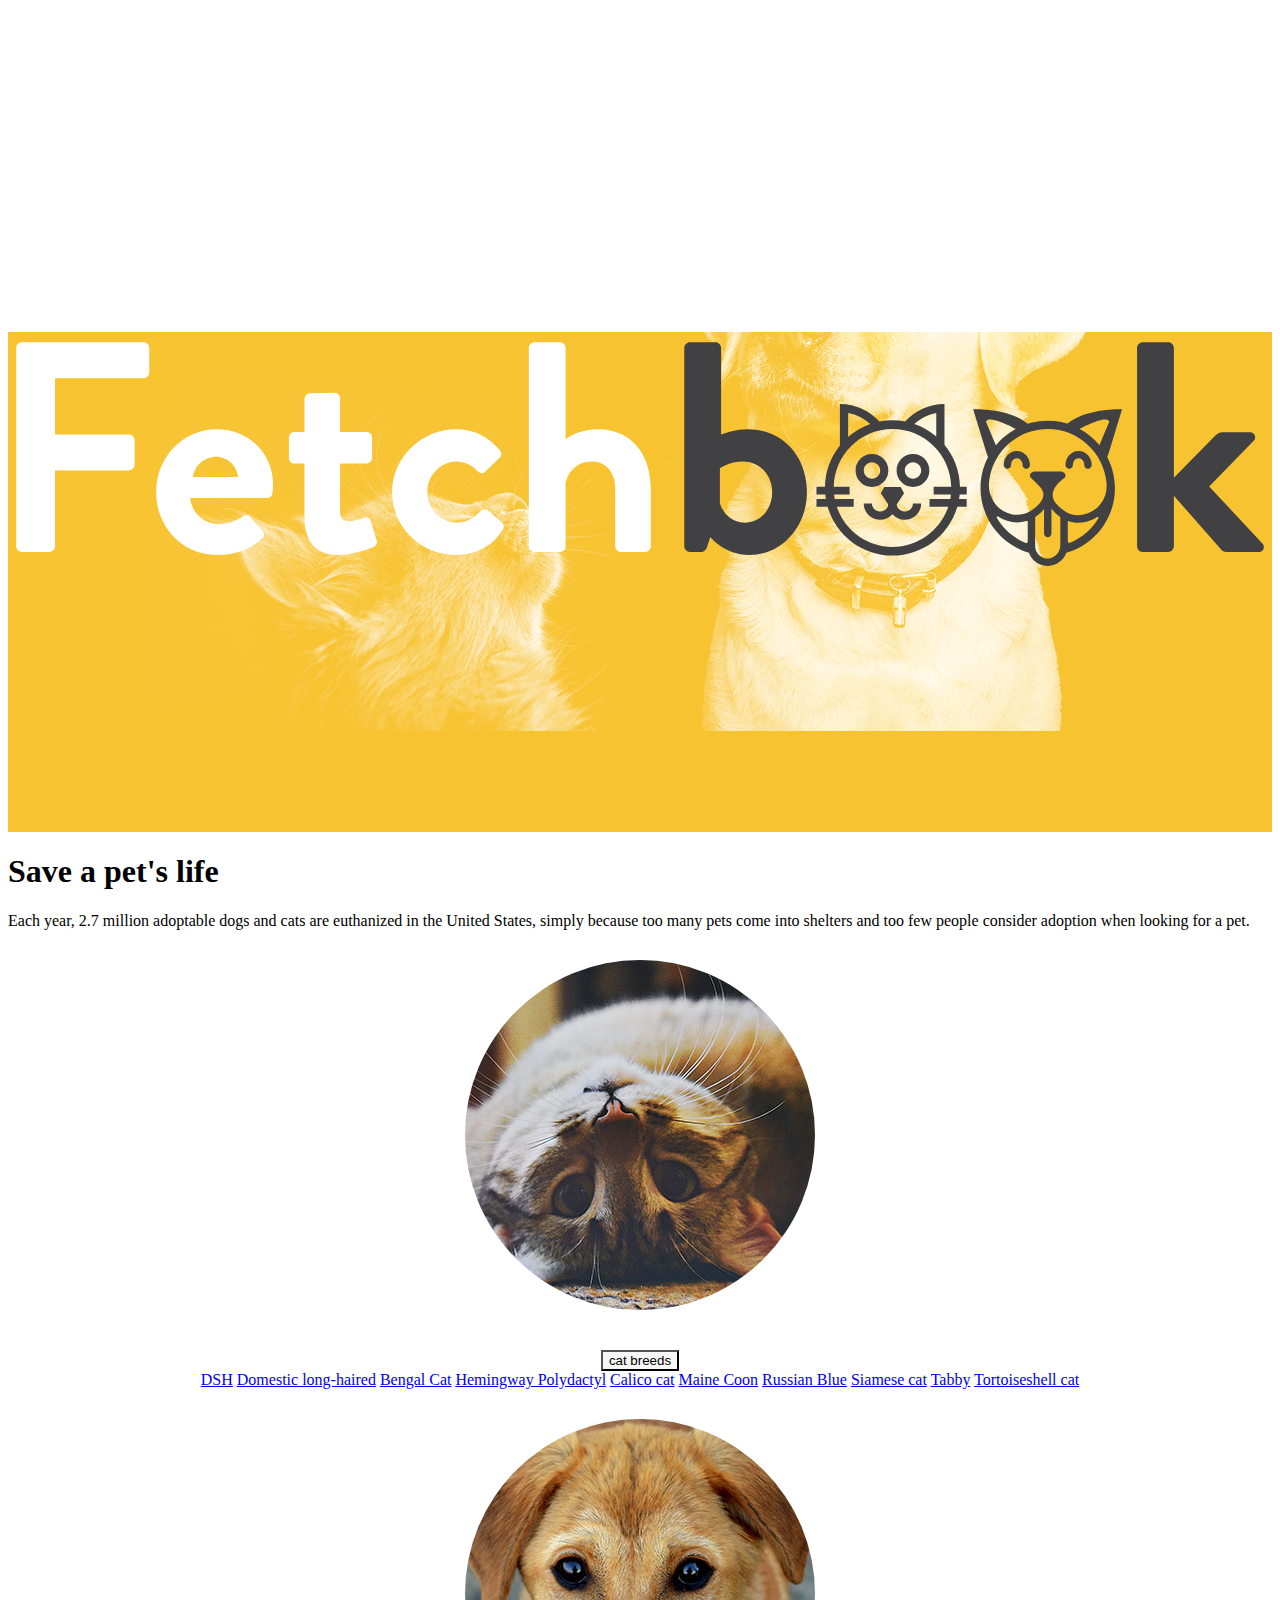
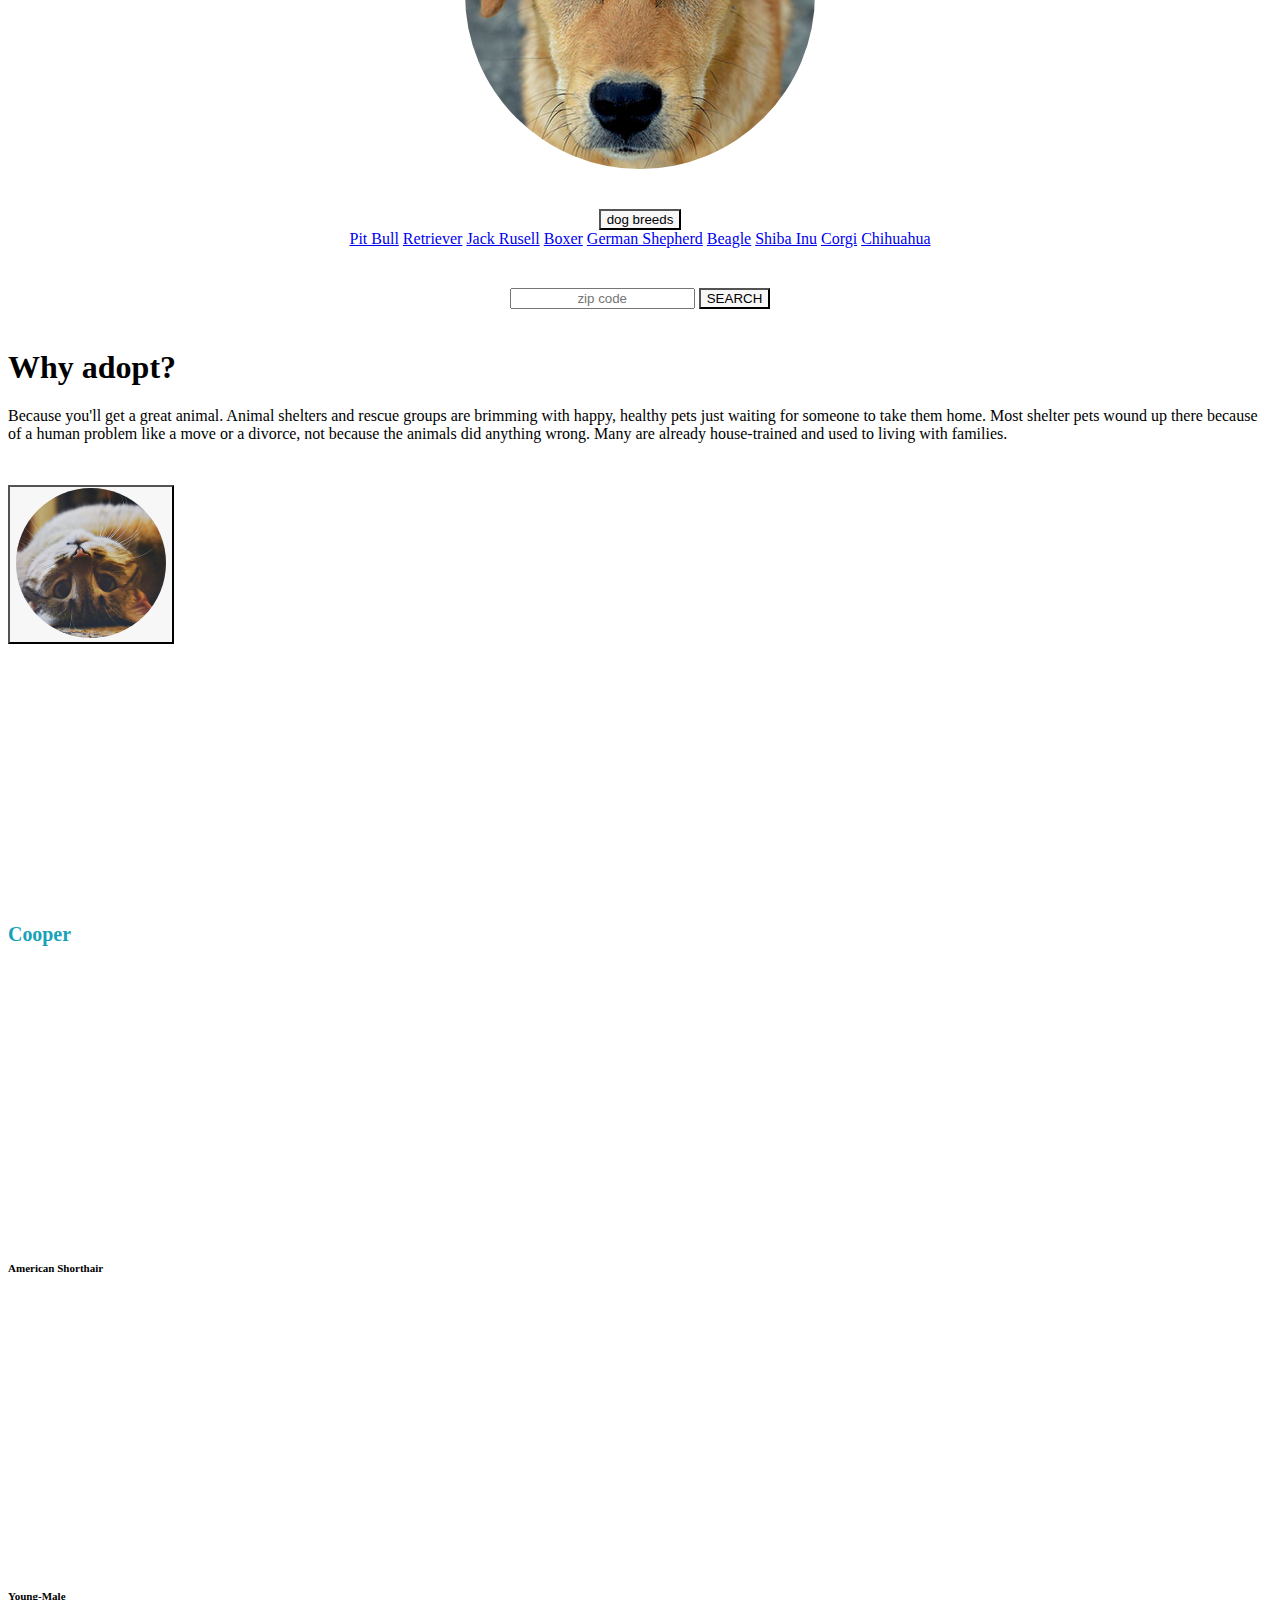
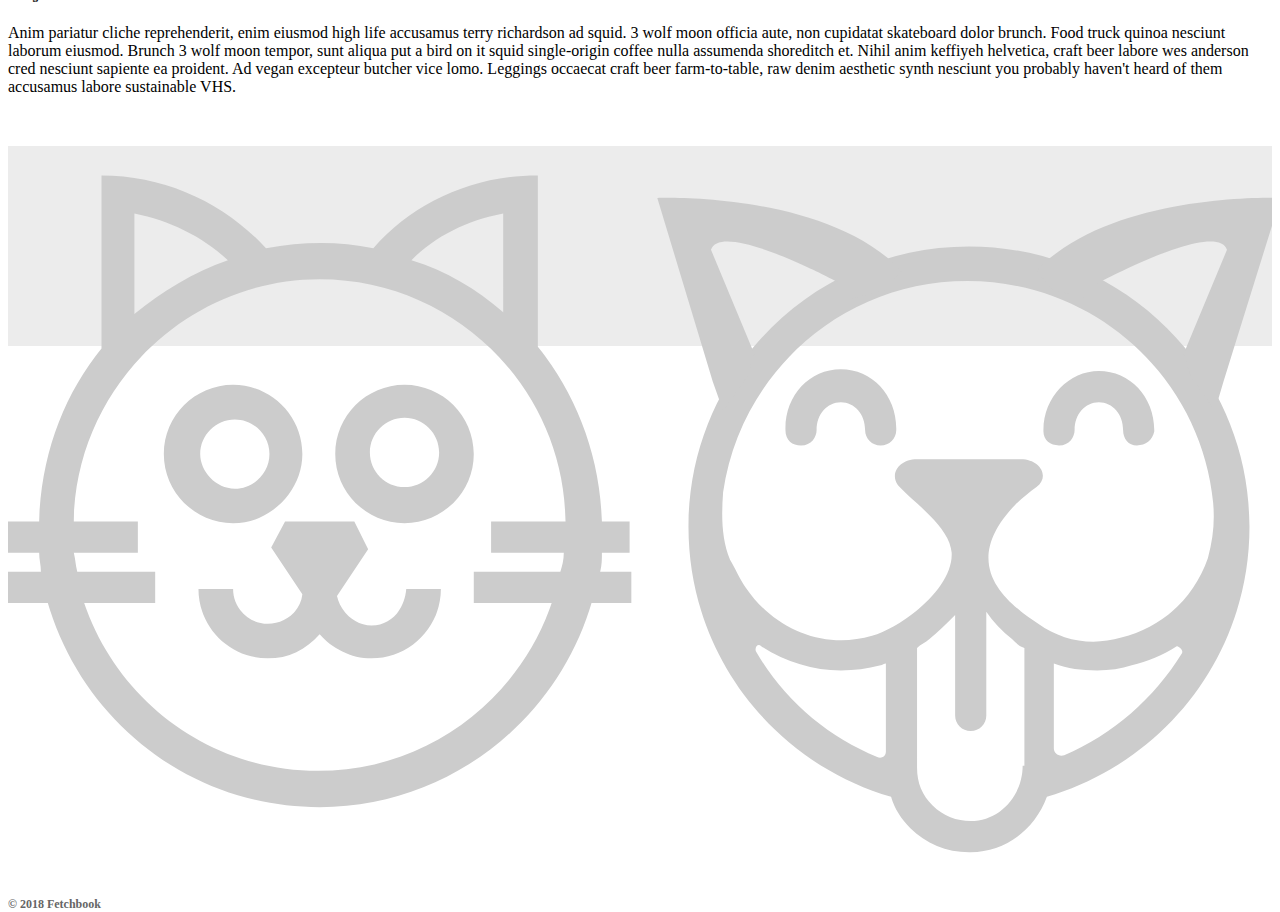
==== commit 295350b4: "update" ====
--- a/html/index.html
+++ b/html/index.html
@@ -14,27 +14,16 @@
 
 <body>
 
-  <!-- Nav Bar -->
-  <nav class="navbar navbar-expand-lg navbar-dark bg-dark text-light">
-    <a class="navbar-brand" href="#">LogoGoesHere</a>
-    <div class="collapse navbar-collapse" id="navbarNav">
-      <ul class="navbar-nav text-white">
-        <li class="nav-item ">
-          <a class="nav-link" href="#">Cats</a>
-        </li>
-        <li class="nav-item">
-          <a class="nav-link" href="#">Dogs</a>
-        </li>
-        <li class="nav-item">
-          <a class="nav-link" href="#">About</a>
-        </li>
-      </ul>
-    </div>
-  </nav>
-
-  <!-- Jumbotron -->
-
-  <div class="jumbotron">
+    <!-- Nav Bar -->
+    <nav class="navbar navbar-expand-lg navbar-dark bg-dark text-light">
+        <a href="index.html"> <img src="../assets/images/fetchbook-icon-white.svg" width="83" height="45" alt="FetchBook"></a>
+        <div class="collapse navbar-collapse" id="navbarNav">
+        </div>
+    </nav>
+
+    <!-- Jumbotron -->
+
+    <div class="jumbotron">
         <div class="container">
             <div class="row">
                 <div class="col-md-3"></div>
@@ -45,52 +34,44 @@
             </div>
         </div>
     </div>
-
-  <!-- Container -->
-
-  <div class="container">
-    <div class="row">
-      <div class="col-2">
-
-      </div>
-      <div class="col-8 text-center">
-
-        <p>Save a pet's life</p>
-
-        <p>Lorem ipsum dolor sit amet, consectetur adipiscing elit. Quisque commodo pharetra lectus et bibendum.
-          Vestibulum ante ipsum primis in faucibus orci luctus et ultrices posuere cubilia Curae</p>
-
-        <!-- Image for Cat  -->
-        <div class="col-md-2"></div>
-        <div class="col-md-4 center-block">
-            <img src="../assets/images/fb-cat-350x350.jpg" class="img-fluid" alt="find a cat">
-                   <!-- Dropdown for cat -->
-            <div class="dropdown">
-                <button class="btn btn-info btn-sm dropdown-toggle" type="button" id="dropdownMenuButton"
-                    data-toggle="dropdown" aria-haspopup="true" aria-expanded="false">
-                    cat breeds
-                </button>
-                <div class="dropdown-menu" aria-labelledby="dropdownMenuButton">
-                    <a class="dropdown-item" href="#">DSH</a>
-                    <a class="dropdown-item" href="#">Domestic long-haired</a>
-                    <a class="dropdown-item" href="#">Bengal Cat</a>
-                    <a class="dropdown-item" href="#">Hemingway Polydactyl</a>
-                    <a class="dropdown-item" href="#">Calico cat</a>
-                    <a class="dropdown-item" href="#">Maine Coon</a>
-                    <a class="dropdown-item" href="#">Russian Blue</a>
-                    <a class="dropdown-item" href="#">Siamese cat</a>
-                    <a class="dropdown-item" href="#">Tabby</a>
-                    <a class="dropdown-item" href="#">Tortoiseshell cat</a>
-
-                </div>
-
-            </div>
-        </div>
- 
-        <!-- Image for Dog -->
-        <div class="col-md-4 center-block">
+    <!-- Container -->
+
+    <div class="container">
+        <div class="row">
+            <div class="col-2"></div>
+            <div class="col-8 center-block text-center">
+                <h1>Save a pet's life</h1>
+                <p>Each year, 2.7 million adoptable dogs and cats are euthanized in the United States, simply because
+                    too many pets come into shelters and too few people consider adoption when looking for a pet.</p>
+            </div>
+            <div class="col-2"></div>
+
+            <div class="col-md-2"></div>
+            <div class="col-md-4 center-block">
+                <img src="../assets/images/fb-cat-350x350.jpg" class="img-fluid" alt="find a cat">
+                <div class="dropdown">
+                    <button class="btn btn-info btn-sm dropdown-toggle" type="button" id="dropdownMenuButton"
+                        data-toggle="dropdown" aria-haspopup="true" aria-expanded="false">
+                        cat breeds
+                    </button>
+                    <div class="dropdown-menu" aria-labelledby="dropdownMenuButton">
+                        <a class="dropdown-item" href="#">DSH</a>
+                        <a class="dropdown-item" href="#">Domestic long-haired</a>
+                        <a class="dropdown-item" href="#">Bengal Cat</a>
+                        <a class="dropdown-item" href="#">Hemingway Polydactyl</a>
+                        <a class="dropdown-item" href="#">Calico cat</a>
+                        <a class="dropdown-item" href="#">Maine Coon</a>
+                        <a class="dropdown-item" href="#">Russian Blue</a>
+                        <a class="dropdown-item" href="#">Siamese cat</a>
+                        <a class="dropdown-item" href="#">Tabby</a>
+                        <a class="dropdown-item" href="#">Tortoiseshell cat</a>
+
+                    </div>
+
+                </div>
+            </div>
+            <div class="col-md-4 center-block">
                 <img src="../assets/images/fb-dog-350x350.jpg" class="img-fluid" alt="find a dog">
-                    <!-- Dropdown for dog -->
                 <div class="dropdown">
                     <button class="btn btn-info btn-sm dropdown-toggle" type="button" id="dropdownMenuButton"
                         data-toggle="dropdown" aria-haspopup="true" aria-expanded="false">
@@ -110,7 +91,6 @@
                     </div>
                 </div>
             </div>
-    
             <div class="col-md-2"></div>
 
 
@@ -118,45 +98,102 @@
 
             <div class="col-md-2">
                 <form>
-                     <!-- Zip code search bar -->
                     <div class="form-group">
                         <input class="form-control form-control-lg" type="text" placeholder="zip code">
-                                <!-- Search button -->
                         <button type="button" class="btn btn-info">SEARCH</button>
                     </div>
                 </form>
             </div>
             <div class="col-md-5"></div>
 
-       
-
-
-        <p>Why adopt?</p>
-
-        <p>Lorem ipsum dolor sit amet, consectetur adipiscing elit. Quisque commodo pharetra lectus et bibendum.
-          Vestibulum ante ipsum primis in faucibus orci luctus et ultrices posuere cubilia Curae;
-          Aliquam imperdiet enim non nulla consequat tempor. Aliquam nec arcu vitae enim posuere luctus vitae ut diam.</p>
-
-
-      </div>
-      <div class="col-2">
-
-      </div>
+
+            <div class="col-2"></div>
+            <div class="col-8 center-block text-center">
+                <div id="headings">
+                    <h1>Why adopt?</h1>
+                </div>
+                <p>Because you'll get a great animal. Animal shelters and rescue groups are brimming with happy,
+                    healthy pets just waiting for someone to take them home. Most shelter pets wound up there because
+                    of a human problem like a move or a divorce, not because the animals did anything wrong. Many are
+                    already house-trained and used to living with families.</p>
+            </div>
+            <div class="col-2"></div>
+
+            <div class="container">
+                <div class="accordion" id="accordionExample">
+                    <div class="card">
+                        <div class="card-header" id="headingOne">
+                            <h5 class="mb-0">
+                                <div class="row">
+                                    <span class="d-inline-flex p-2">
+                                        <div class="col-md-3">
+                                            <button class="btn" type="button" data-toggle="collapse" data-target="#collapseOne"
+                                                aria-expanded="true" aria-controls="collapseOne">
+                                                <img src="../assets/images/fb-cat-350x350.jpg" class="img-fluid-pet"
+                                                    alt="find a cat">
+                                            </button>
+                                        </div>
+                                        <div class="col-md-3">
+                                            <h2 id="pet-name">Cooper</h2>
+                                        </div>
+                                        <div class="col-md-3">
+                                            <h5 id="breed-type">American Shorthair</h5>
+                                        </div>
+                                        <div class="col-md-3">
+                                            <h5 id="pet-distance">Young-Male</h5>
+                                        </div>
+                                    </span>
+                                </div>
+                            </h5>
+                        </div>
+
+                        <div id="collapseOne" class="collapse show" aria-labelledby="headingOne" data-parent="#accordionExample">
+                            <div class="card-body">
+                                Anim pariatur cliche reprehenderit, enim eiusmod high life accusamus terry richardson
+                                ad
+                                squid. 3 wolf moon
+                                officia aute, non cupidatat skateboard dolor brunch. Food truck quinoa nesciunt laborum
+                                eiusmod. Brunch 3
+                                wolf moon tempor, sunt aliqua put a bird on it squid single-origin coffee nulla
+                                assumenda
+                                shoreditch et.
+                                Nihil anim keffiyeh helvetica, craft beer labore wes anderson cred nesciunt sapiente ea
+                                proident. Ad vegan
+                                excepteur butcher vice lomo. Leggings occaecat craft beer farm-to-table, raw denim
+                                aesthetic synth nesciunt
+                                you probably haven't heard of them accusamus labore sustainable VHS.
+                            </div>
+                        </div>
+                    </div>
+
+                </div>
+
+            </div>
+        </div>
+
     </div>
-  </div>
-  <!-- Footer -->
-  <div class="footer-copyright text-center">
-    © 2018 Fetchbook
-  </div>
-
-
-
-  <script src="https://code.jquery.com/jquery-3.3.1.slim.min.js" integrity="sha384-q8i/X+965DzO0rT7abK41JStQIAqVgRVzpbzo5smXKp4YfRvH+8abtTE1Pi6jizo"
-    crossorigin="anonymous"></script>
-  <script src="https://cdnjs.cloudflare.com/ajax/libs/popper.js/1.14.3/umd/popper.min.js" integrity="sha384-ZMP7rVo3mIykV+2+9J3UJ46jBk0WLaUAdn689aCwoqbBJiSnjAK/l8WvCWPIPm49"
-    crossorigin="anonymous"></script>
-  <script src="https://stackpath.bootstrapcdn.com/bootstrap/4.1.3/js/bootstrap.min.js" integrity="sha384-ChfqqxuZUCnJSK3+MXmPNIyE6ZbWh2IMqE241rYiqJxyMiZ6OW/JmZQ5stwEULTy"
-    crossorigin="anonymous"></script>
+    <!-- Footer -->
+    <div class="footer-copyright text-center">
+        <div class="row">
+            <div class="col-5"></div>
+            <div class="col-2">
+                <div class="footerlogo"><img src="../assets/images/fetchbook-footer.svg"></div>
+                <h6>© 2018 Fetchbook</h6>
+            </div>
+
+            <div class="col-5"></div>
+
+        </div>
+    </div>
+
+
+
+    <script src="https://code.jquery.com/jquery-3.3.1.slim.min.js" integrity="sha384-q8i/X+965DzO0rT7abK41JStQIAqVgRVzpbzo5smXKp4YfRvH+8abtTE1Pi6jizo"
+        crossorigin="anonymous"></script>
+    <script src="https://cdnjs.cloudflare.com/ajax/libs/popper.js/1.14.3/umd/popper.min.js" integrity="sha384-ZMP7rVo3mIykV+2+9J3UJ46jBk0WLaUAdn689aCwoqbBJiSnjAK/l8WvCWPIPm49"
+        crossorigin="anonymous"></script>
+    <script src="https://stackpath.bootstrapcdn.com/bootstrap/4.1.3/js/bootstrap.min.js" integrity="sha384-ChfqqxuZUCnJSK3+MXmPNIyE6ZbWh2IMqE241rYiqJxyMiZ6OW/JmZQ5stwEULTy"
+        crossorigin="anonymous"></script>
 
 </body>
 
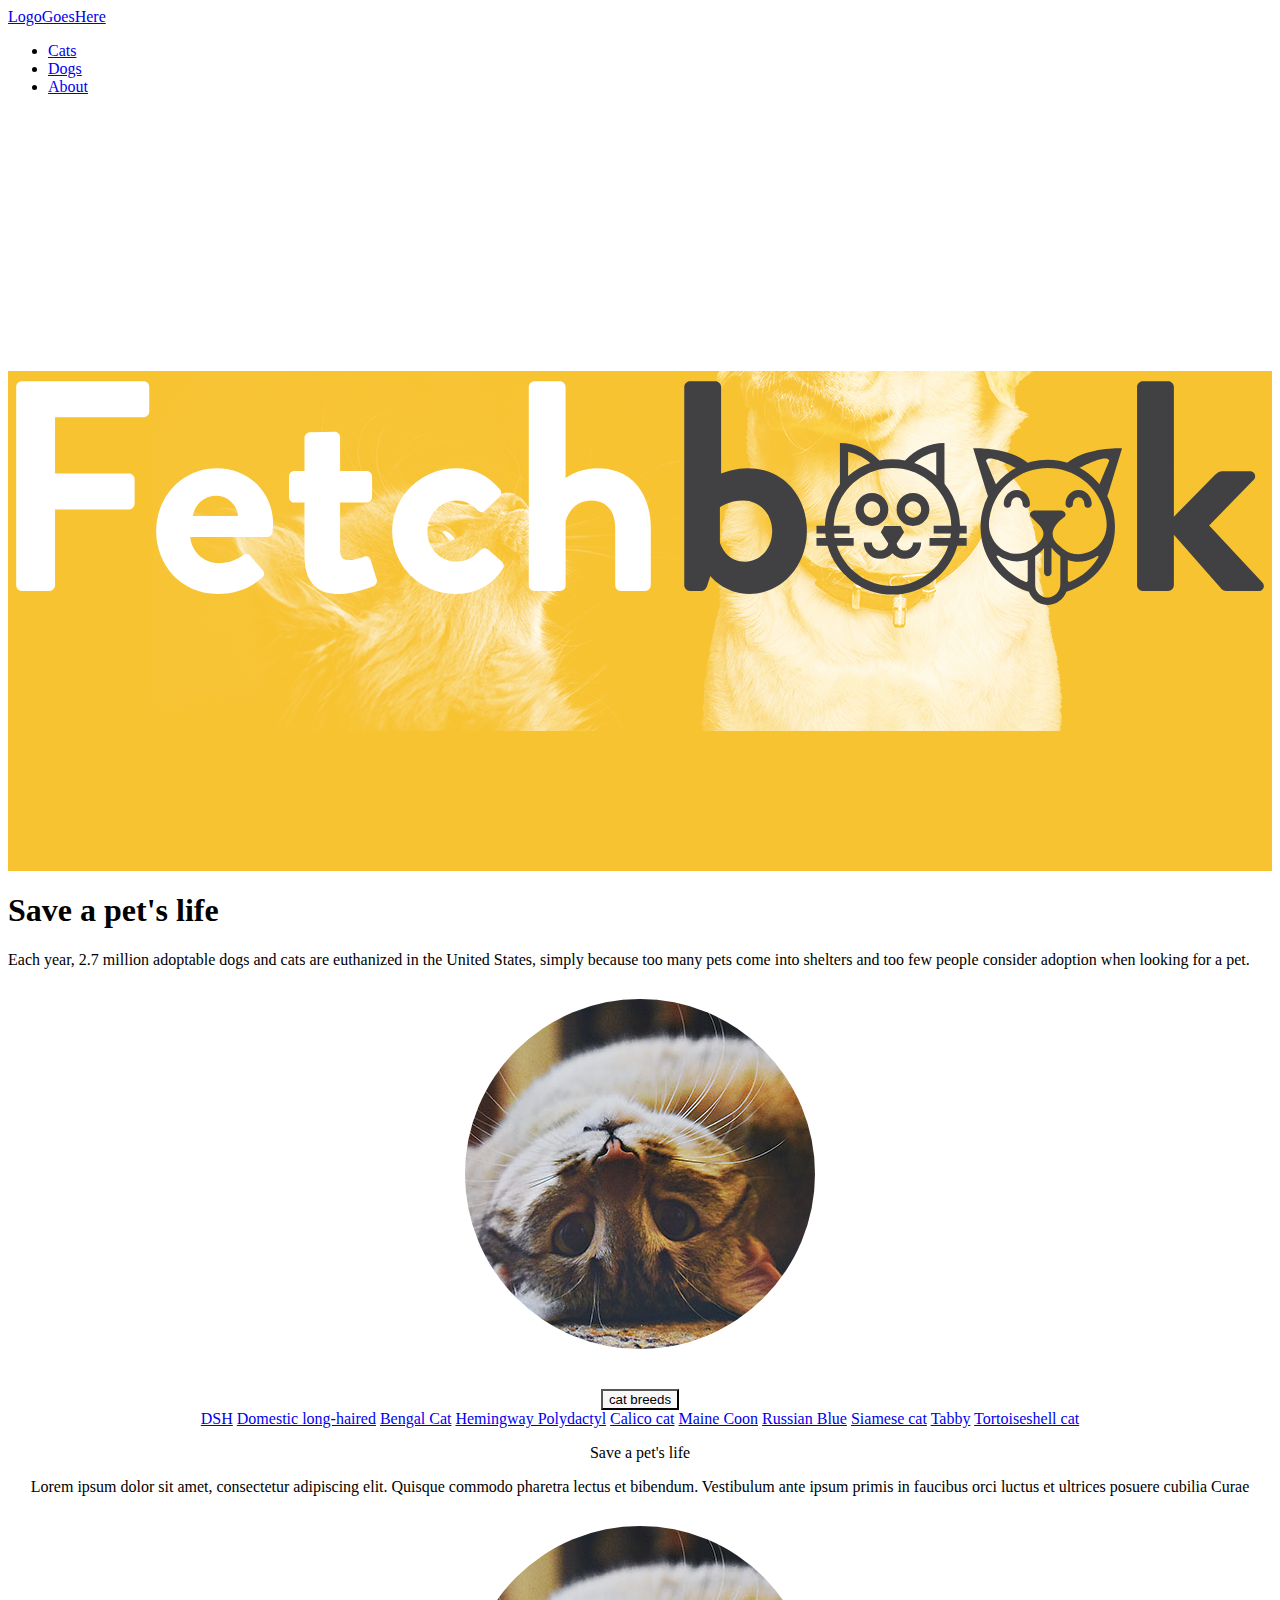
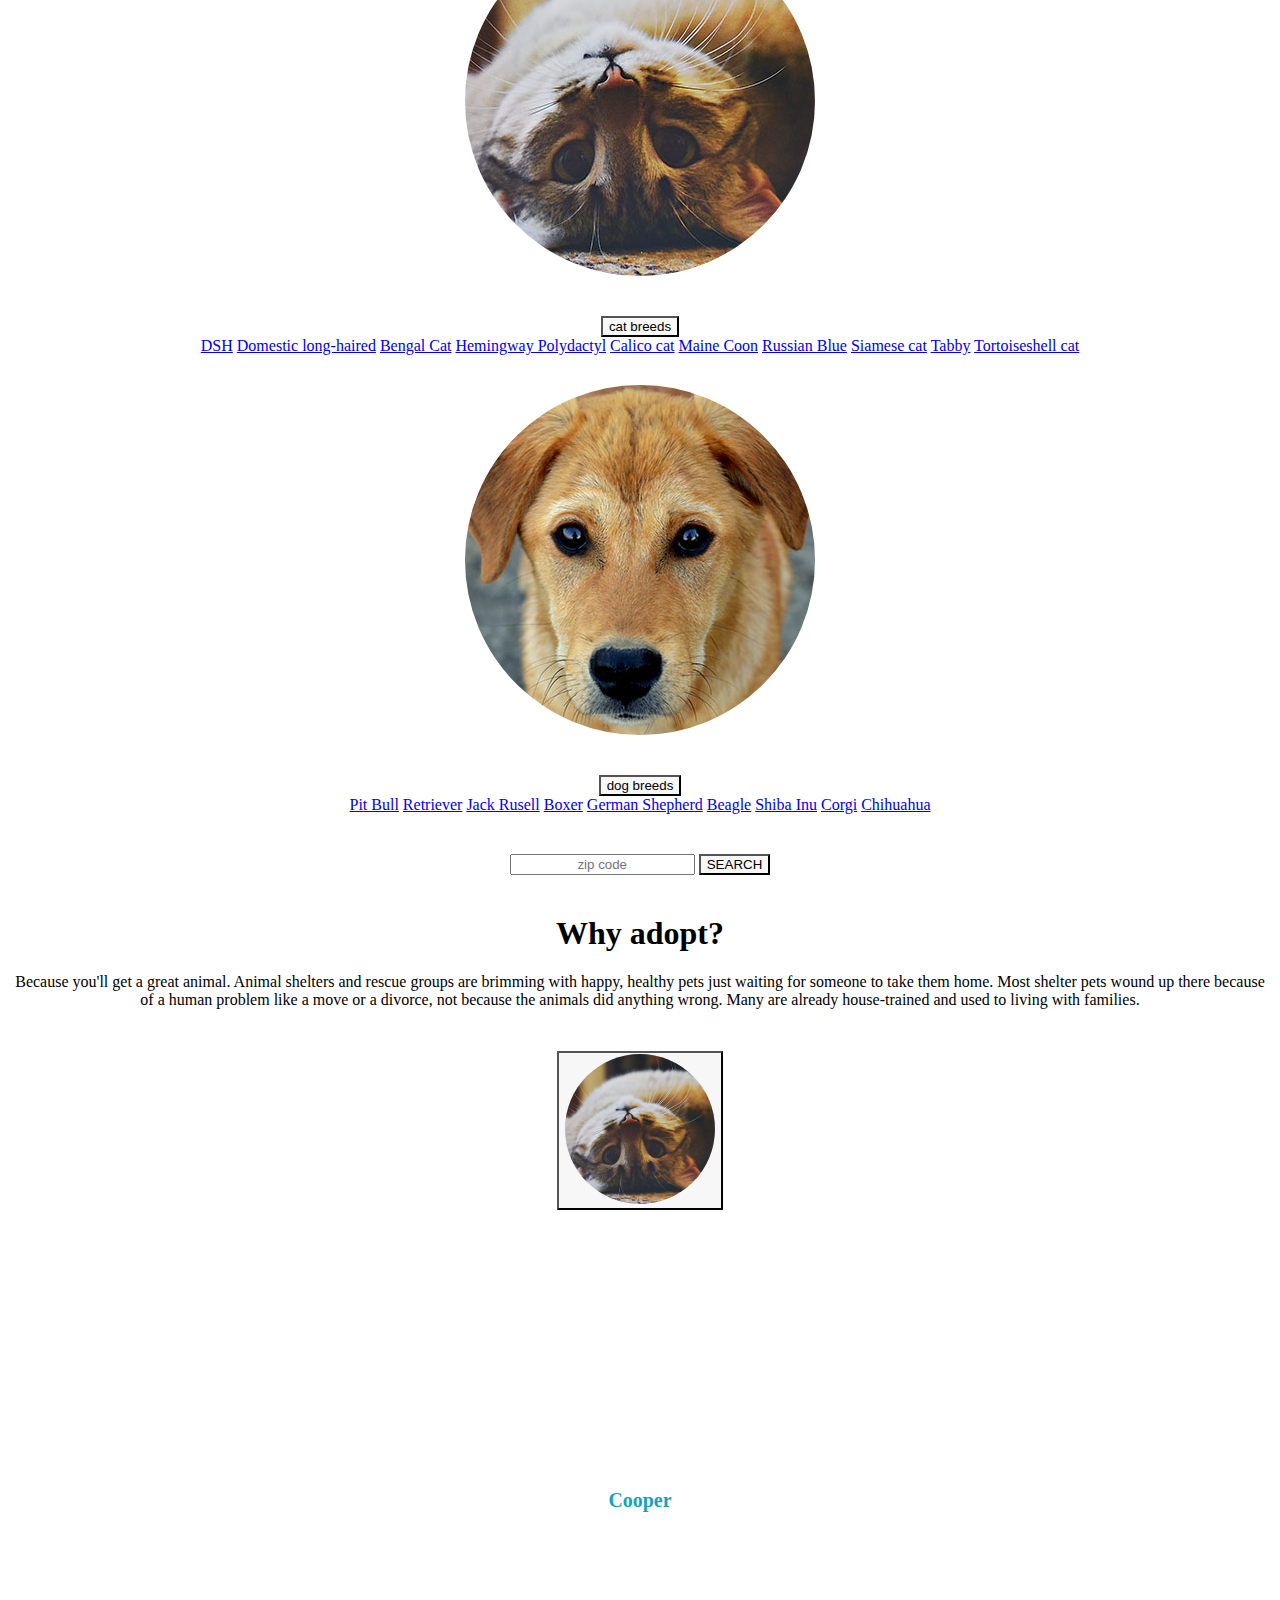
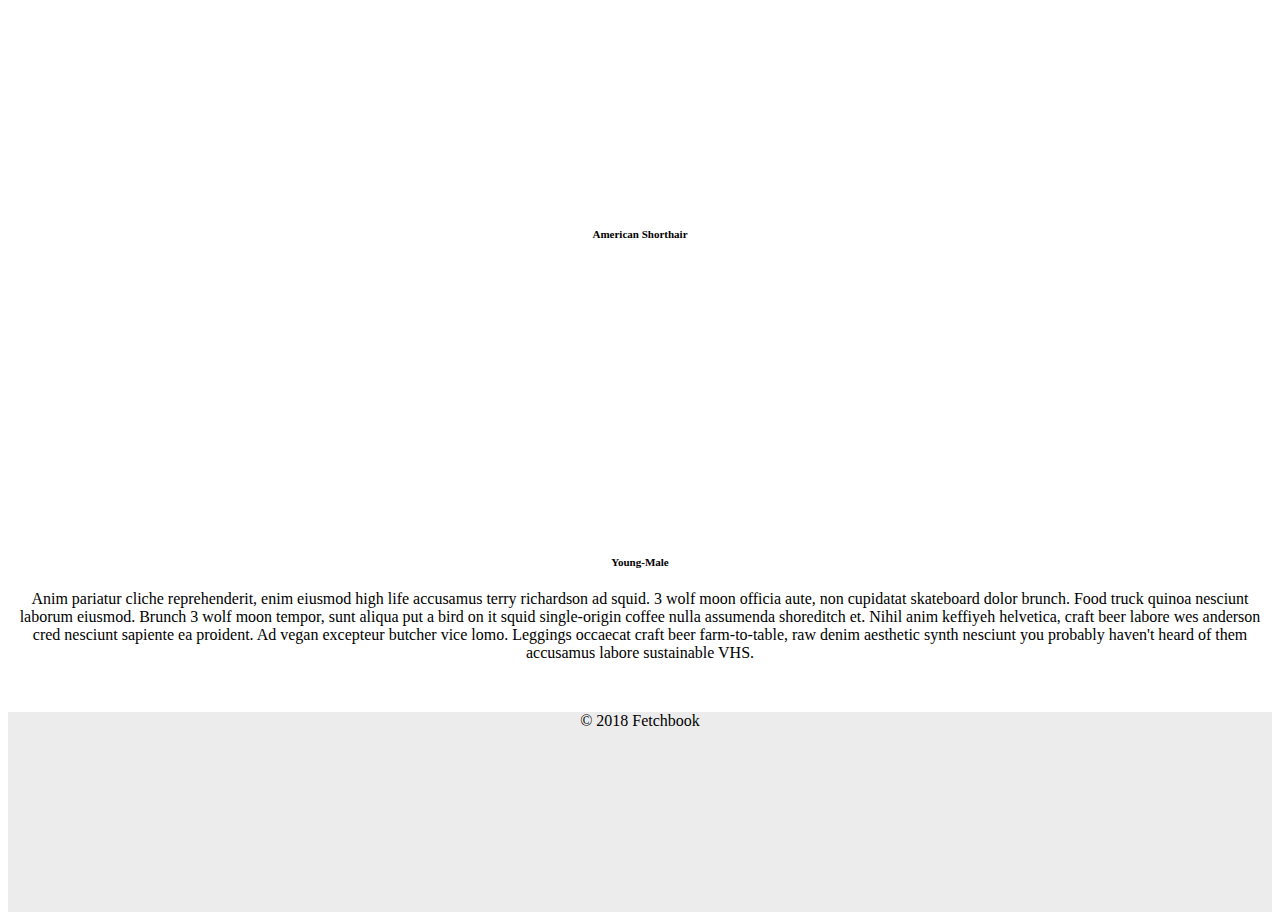
==== commit f170ea8b: "resolved merge conflicts" ====
--- a/html/index.html
+++ b/html/index.html
@@ -14,16 +14,27 @@
 
 <body>
 
-    <!-- Nav Bar -->
-    <nav class="navbar navbar-expand-lg navbar-dark bg-dark text-light">
-        <a href="index.html"> <img src="../assets/images/fetchbook-icon-white.svg" width="83" height="45" alt="FetchBook"></a>
-        <div class="collapse navbar-collapse" id="navbarNav">
-        </div>
-    </nav>
-
-    <!-- Jumbotron -->
-
-    <div class="jumbotron">
+  <!-- Nav Bar -->
+  <nav class="navbar navbar-expand-lg navbar-dark bg-dark text-light">
+    <a class="navbar-brand" href="#">LogoGoesHere</a>
+    <div class="collapse navbar-collapse" id="navbarNav">
+      <ul class="navbar-nav text-white">
+        <li class="nav-item ">
+          <a class="nav-link" href="#">Cats</a>
+        </li>
+        <li class="nav-item">
+          <a class="nav-link" href="#">Dogs</a>
+        </li>
+        <li class="nav-item">
+          <a class="nav-link" href="#">About</a>
+        </li>
+      </ul>
+    </div>
+  </nav>
+
+  <!-- Jumbotron -->
+
+  <div class="jumbotron">
         <div class="container">
             <div class="row">
                 <div class="col-md-3"></div>
@@ -66,12 +77,51 @@
                         <a class="dropdown-item" href="#">Tabby</a>
                         <a class="dropdown-item" href="#">Tortoiseshell cat</a>
 
-                    </div>
-
-                </div>
-            </div>
-            <div class="col-md-4 center-block">
+  <!-- Container -->
+
+  <div class="container">
+    <div class="row">
+      <div class="col-2">
+
+      </div>
+      <div class="col-8 text-center">
+
+        <p>Save a pet's life</p>
+
+        <p>Lorem ipsum dolor sit amet, consectetur adipiscing elit. Quisque commodo pharetra lectus et bibendum.
+          Vestibulum ante ipsum primis in faucibus orci luctus et ultrices posuere cubilia Curae</p>
+
+        <!-- Image for Cat  -->
+        <div class="col-md-2"></div>
+        <div class="col-md-4 center-block">
+            <img src="../assets/images/fb-cat-350x350.jpg" class="img-fluid" alt="find a cat">
+                   <!-- Dropdown for cat -->
+            <div class="dropdown">
+                <button class="btn btn-info btn-sm dropdown-toggle" type="button" id="dropdownMenuButton"
+                    data-toggle="dropdown" aria-haspopup="true" aria-expanded="false">
+                    cat breeds
+                </button>
+                <div class="dropdown-menu" aria-labelledby="dropdownMenuButton">
+                    <a class="dropdown-item" href="#">DSH</a>
+                    <a class="dropdown-item" href="#">Domestic long-haired</a>
+                    <a class="dropdown-item" href="#">Bengal Cat</a>
+                    <a class="dropdown-item" href="#">Hemingway Polydactyl</a>
+                    <a class="dropdown-item" href="#">Calico cat</a>
+                    <a class="dropdown-item" href="#">Maine Coon</a>
+                    <a class="dropdown-item" href="#">Russian Blue</a>
+                    <a class="dropdown-item" href="#">Siamese cat</a>
+                    <a class="dropdown-item" href="#">Tabby</a>
+                    <a class="dropdown-item" href="#">Tortoiseshell cat</a>
+
+                </div>
+
+            </div>
+        </div>
+ 
+        <!-- Image for Dog -->
+        <div class="col-md-4 center-block">
                 <img src="../assets/images/fb-dog-350x350.jpg" class="img-fluid" alt="find a dog">
+                    <!-- Dropdown for dog -->
                 <div class="dropdown">
                     <button class="btn btn-info btn-sm dropdown-toggle" type="button" id="dropdownMenuButton"
                         data-toggle="dropdown" aria-haspopup="true" aria-expanded="false">
@@ -91,6 +141,7 @@
                     </div>
                 </div>
             </div>
+    
             <div class="col-md-2"></div>
 
 
@@ -98,14 +149,17 @@
 
             <div class="col-md-2">
                 <form>
+                     <!-- Zip code search bar -->
                     <div class="form-group">
                         <input class="form-control form-control-lg" type="text" placeholder="zip code">
+                                <!-- Search button -->
                         <button type="button" class="btn btn-info">SEARCH</button>
                     </div>
                 </form>
             </div>
             <div class="col-md-5"></div>
 
+       
 
             <div class="col-2"></div>
             <div class="col-8 center-block text-center">
@@ -119,9 +173,10 @@
             </div>
             <div class="col-2"></div>
 
+<!-- 759x1985 -->
             <div class="container">
                 <div class="accordion" id="accordionExample">
-                    <div class="card">
+                    <div class="card-body">
                         <div class="card-header" id="headingOne">
                             <h5 class="mb-0">
                                 <div class="row">
@@ -136,11 +191,11 @@
                                         <div class="col-md-3">
                                             <h2 id="pet-name">Cooper</h2>
                                         </div>
-                                        <div class="col-md-3">
+                                        <div class="col-3 d-none d-md-block">
                                             <h5 id="breed-type">American Shorthair</h5>
                                         </div>
-                                        <div class="col-md-3">
-                                            <h5 id="pet-distance">Young-Male</h5>
+                                        <div class="col-3 d-none d-md-block">
+                                            <h5 id="pet-distance" class="hidden-md-down">Young-Male</h5>
                                         </div>
                                     </span>
                                 </div>
@@ -166,34 +221,26 @@
                         </div>
                     </div>
 
-                </div>
-
-            </div>
-        </div>
-
+
+      </div>
+      <div class="col-2">
+
+      </div>
     </div>
-    <!-- Footer -->
-    <div class="footer-copyright text-center">
-        <div class="row">
-            <div class="col-5"></div>
-            <div class="col-2">
-                <div class="footerlogo"><img src="../assets/images/fetchbook-footer.svg"></div>
-                <h6>© 2018 Fetchbook</h6>
-            </div>
-
-            <div class="col-5"></div>
-
-        </div>
-    </div>
-
-
-
-    <script src="https://code.jquery.com/jquery-3.3.1.slim.min.js" integrity="sha384-q8i/X+965DzO0rT7abK41JStQIAqVgRVzpbzo5smXKp4YfRvH+8abtTE1Pi6jizo"
-        crossorigin="anonymous"></script>
-    <script src="https://cdnjs.cloudflare.com/ajax/libs/popper.js/1.14.3/umd/popper.min.js" integrity="sha384-ZMP7rVo3mIykV+2+9J3UJ46jBk0WLaUAdn689aCwoqbBJiSnjAK/l8WvCWPIPm49"
-        crossorigin="anonymous"></script>
-    <script src="https://stackpath.bootstrapcdn.com/bootstrap/4.1.3/js/bootstrap.min.js" integrity="sha384-ChfqqxuZUCnJSK3+MXmPNIyE6ZbWh2IMqE241rYiqJxyMiZ6OW/JmZQ5stwEULTy"
-        crossorigin="anonymous"></script>
+  </div>
+  <!-- Footer -->
+  <div class="footer-copyright text-center">
+    © 2018 Fetchbook
+  </div>
+
+
+
+  <script src="https://code.jquery.com/jquery-3.3.1.slim.min.js" integrity="sha384-q8i/X+965DzO0rT7abK41JStQIAqVgRVzpbzo5smXKp4YfRvH+8abtTE1Pi6jizo"
+    crossorigin="anonymous"></script>
+  <script src="https://cdnjs.cloudflare.com/ajax/libs/popper.js/1.14.3/umd/popper.min.js" integrity="sha384-ZMP7rVo3mIykV+2+9J3UJ46jBk0WLaUAdn689aCwoqbBJiSnjAK/l8WvCWPIPm49"
+    crossorigin="anonymous"></script>
+  <script src="https://stackpath.bootstrapcdn.com/bootstrap/4.1.3/js/bootstrap.min.js" integrity="sha384-ChfqqxuZUCnJSK3+MXmPNIyE6ZbWh2IMqE241rYiqJxyMiZ6OW/JmZQ5stwEULTy"
+    crossorigin="anonymous"></script>
 
 </body>
 
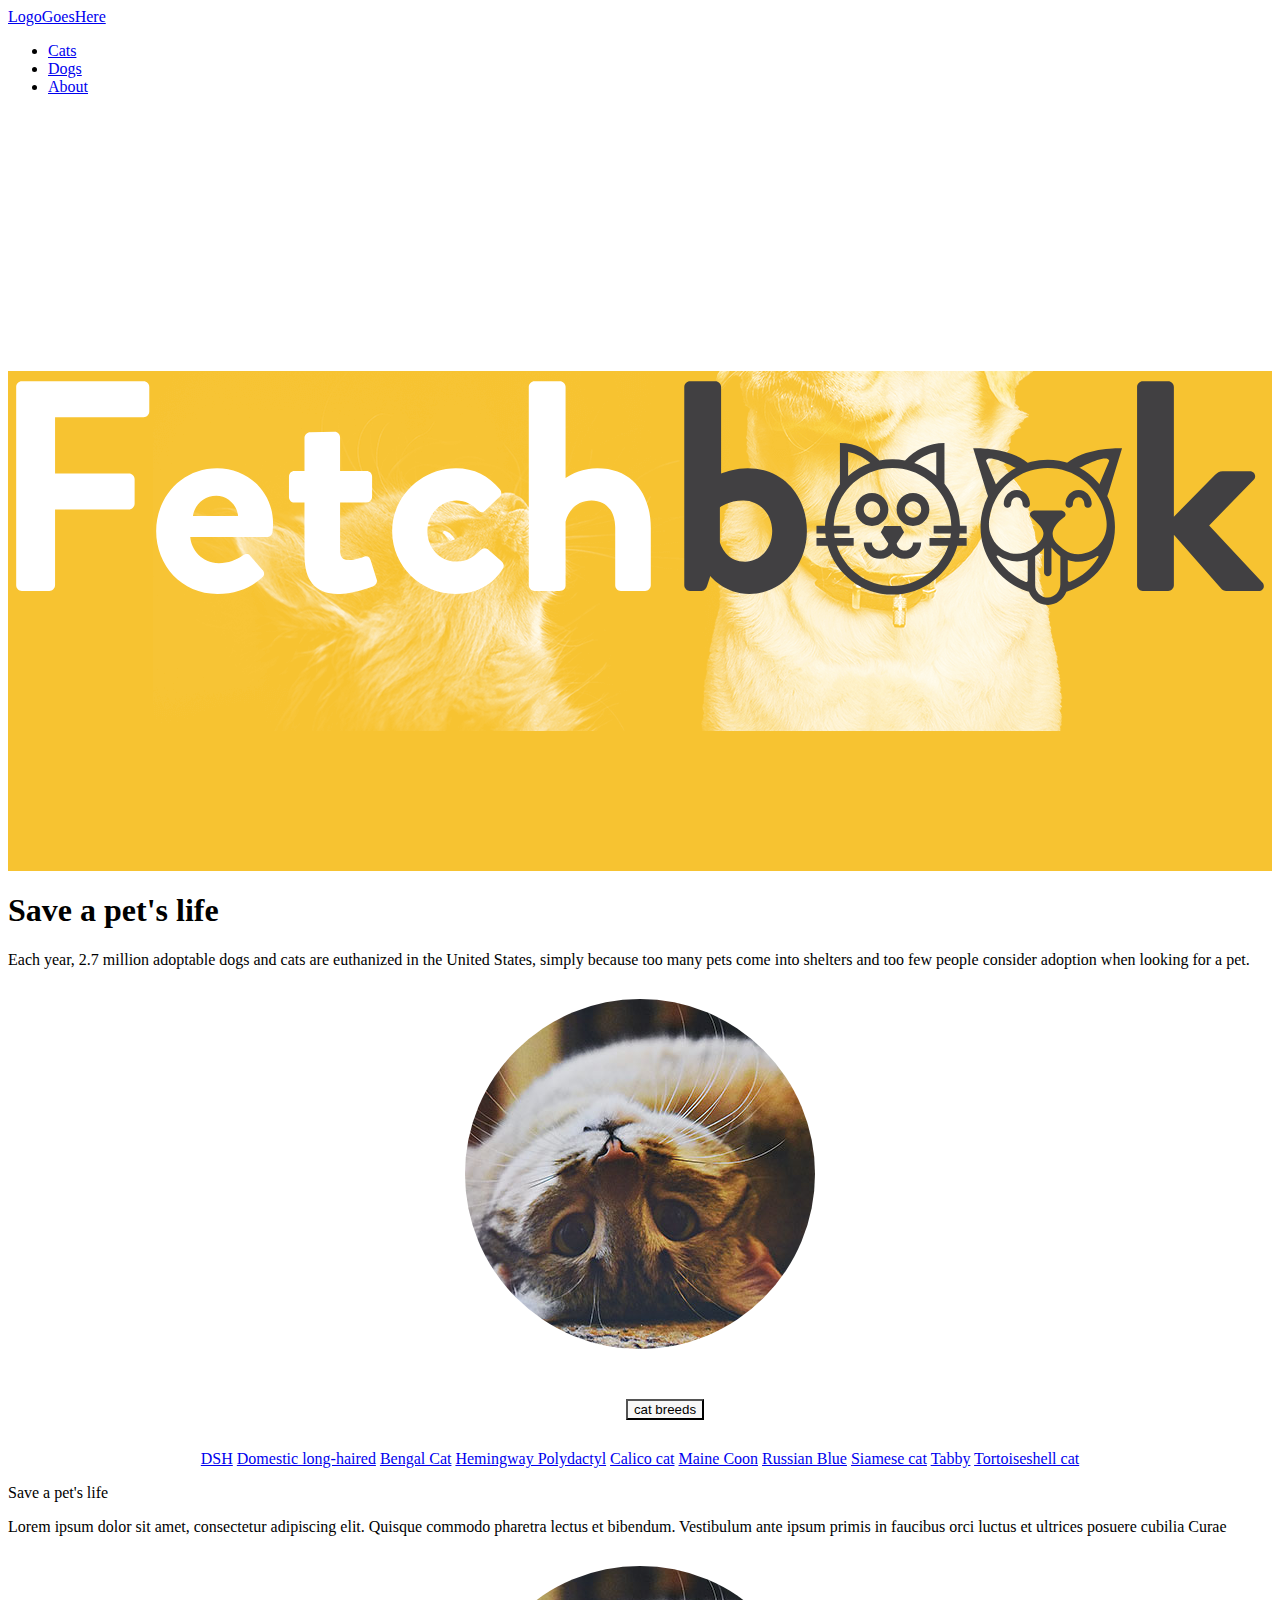
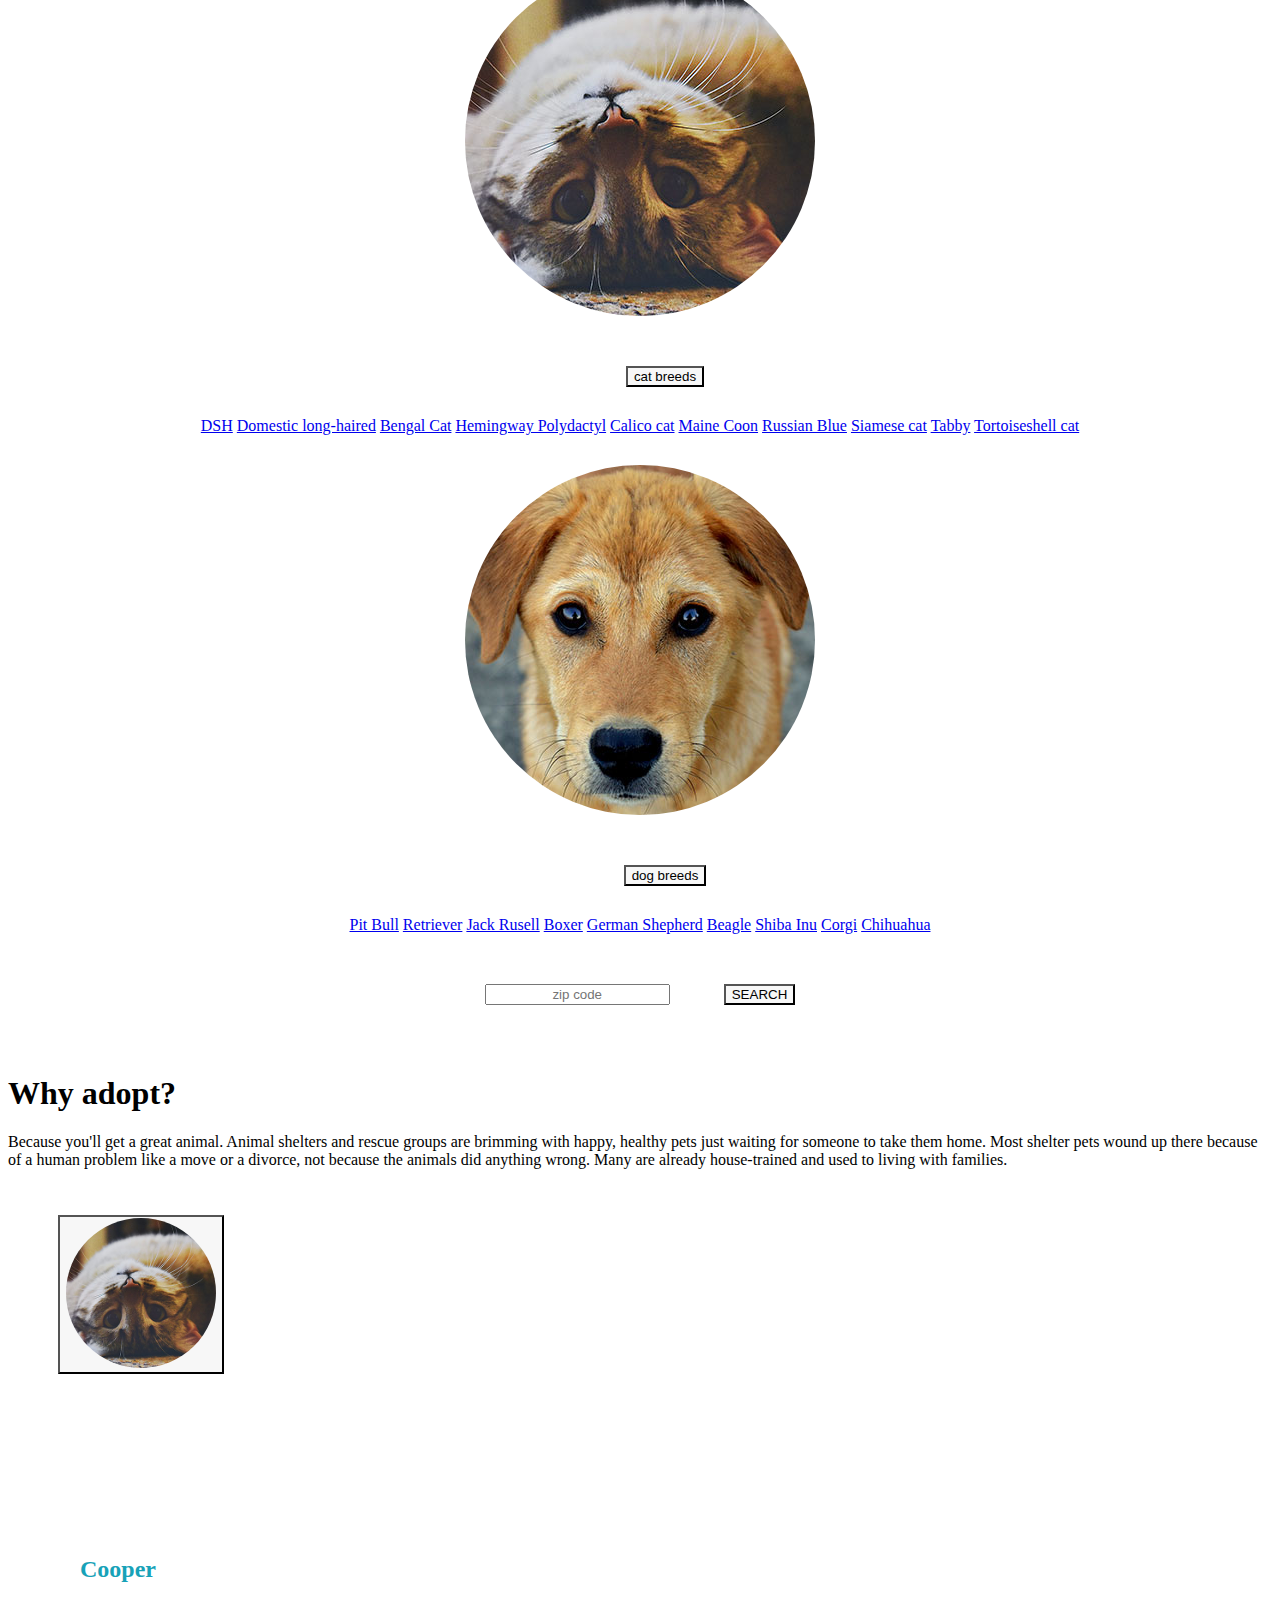
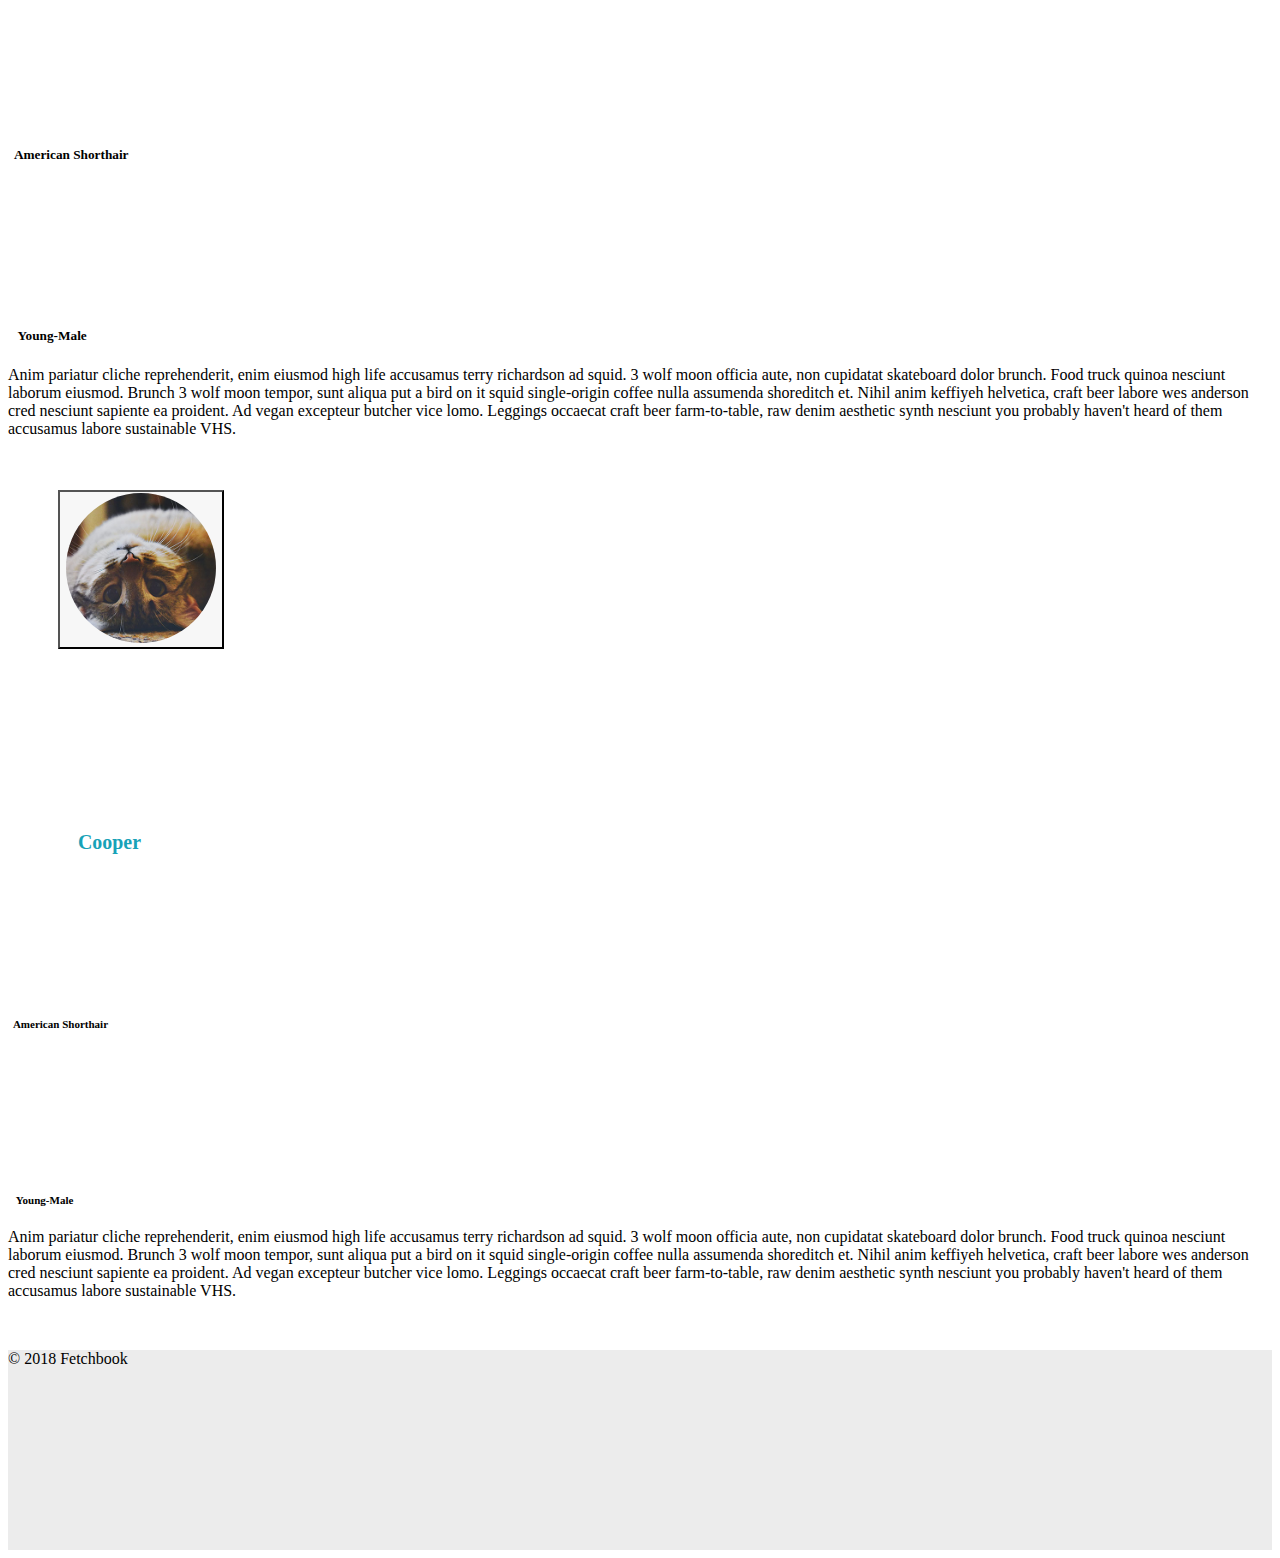
==== commit 743a88ca: "aligned accordion drop down with mobile responsiveness" ====
--- a/html/index.html
+++ b/html/index.html
@@ -14,27 +14,27 @@
 
 <body>
 
-  <!-- Nav Bar -->
-  <nav class="navbar navbar-expand-lg navbar-dark bg-dark text-light">
-    <a class="navbar-brand" href="#">LogoGoesHere</a>
-    <div class="collapse navbar-collapse" id="navbarNav">
-      <ul class="navbar-nav text-white">
-        <li class="nav-item ">
-          <a class="nav-link" href="#">Cats</a>
-        </li>
-        <li class="nav-item">
-          <a class="nav-link" href="#">Dogs</a>
-        </li>
-        <li class="nav-item">
-          <a class="nav-link" href="#">About</a>
-        </li>
-      </ul>
-    </div>
-  </nav>
-
-  <!-- Jumbotron -->
-
-  <div class="jumbotron">
+    <!-- Nav Bar -->
+    <nav class="navbar navbar-expand-lg navbar-dark bg-dark text-light">
+        <a class="navbar-brand" href="#">LogoGoesHere</a>
+        <div class="collapse navbar-collapse" id="navbarNav">
+            <ul class="navbar-nav text-white">
+                <li class="nav-item ">
+                    <a class="nav-link" href="#">Cats</a>
+                </li>
+                <li class="nav-item">
+                    <a class="nav-link" href="#">Dogs</a>
+                </li>
+                <li class="nav-item">
+                    <a class="nav-link" href="#">About</a>
+                </li>
+            </ul>
+        </div>
+    </nav>
+
+    <!-- Jumbotron -->
+
+    <div class="jumbotron">
         <div class="container">
             <div class="row">
                 <div class="col-md-3"></div>
@@ -76,171 +76,234 @@
                         <a class="dropdown-item" href="#">Siamese cat</a>
                         <a class="dropdown-item" href="#">Tabby</a>
                         <a class="dropdown-item" href="#">Tortoiseshell cat</a>
-
-  <!-- Container -->
-
-  <div class="container">
-    <div class="row">
-      <div class="col-2">
-
-      </div>
-      <div class="col-8 text-center">
-
-        <p>Save a pet's life</p>
-
-        <p>Lorem ipsum dolor sit amet, consectetur adipiscing elit. Quisque commodo pharetra lectus et bibendum.
-          Vestibulum ante ipsum primis in faucibus orci luctus et ultrices posuere cubilia Curae</p>
-
-        <!-- Image for Cat  -->
-        <div class="col-md-2"></div>
-        <div class="col-md-4 center-block">
-            <img src="../assets/images/fb-cat-350x350.jpg" class="img-fluid" alt="find a cat">
-                   <!-- Dropdown for cat -->
-            <div class="dropdown">
-                <button class="btn btn-info btn-sm dropdown-toggle" type="button" id="dropdownMenuButton"
-                    data-toggle="dropdown" aria-haspopup="true" aria-expanded="false">
-                    cat breeds
-                </button>
-                <div class="dropdown-menu" aria-labelledby="dropdownMenuButton">
-                    <a class="dropdown-item" href="#">DSH</a>
-                    <a class="dropdown-item" href="#">Domestic long-haired</a>
-                    <a class="dropdown-item" href="#">Bengal Cat</a>
-                    <a class="dropdown-item" href="#">Hemingway Polydactyl</a>
-                    <a class="dropdown-item" href="#">Calico cat</a>
-                    <a class="dropdown-item" href="#">Maine Coon</a>
-                    <a class="dropdown-item" href="#">Russian Blue</a>
-                    <a class="dropdown-item" href="#">Siamese cat</a>
-                    <a class="dropdown-item" href="#">Tabby</a>
-                    <a class="dropdown-item" href="#">Tortoiseshell cat</a>
-
-                </div>
-
-            </div>
-        </div>
- 
-        <!-- Image for Dog -->
-        <div class="col-md-4 center-block">
-                <img src="../assets/images/fb-dog-350x350.jpg" class="img-fluid" alt="find a dog">
+                    </div>
+                </div>
+            </div>
+        </div>
+    </div>
+
+    <!-- Container -->
+
+    <div class="container">
+        <div class="row">
+            <div class="col-2">
+
+            </div>
+            <div class="col-8 text-center">
+
+                <p>Save a pet's life</p>
+
+                <p>Lorem ipsum dolor sit amet, consectetur adipiscing elit. Quisque commodo pharetra lectus et
+                    bibendum.
+                    Vestibulum ante ipsum primis in faucibus orci luctus et ultrices posuere cubilia Curae</p>
+
+                <!-- Image for Cat  -->
+                <div class="col-md-2"></div>
+                <div class="col-md-4 center-block">
+                    <img src="../assets/images/fb-cat-350x350.jpg" class="img-fluid" alt="find a cat">
+                    <!-- Dropdown for cat -->
+                    <div class="dropdown">
+                        <button class="btn btn-info btn-sm dropdown-toggle" type="button" id="dropdownMenuButton"
+                            data-toggle="dropdown" aria-haspopup="true" aria-expanded="false">
+                            cat breeds
+                        </button>
+                        <div class="dropdown-menu" aria-labelledby="dropdownMenuButton">
+                            <a class="dropdown-item" href="#">DSH</a>
+                            <a class="dropdown-item" href="#">Domestic long-haired</a>
+                            <a class="dropdown-item" href="#">Bengal Cat</a>
+                            <a class="dropdown-item" href="#">Hemingway Polydactyl</a>
+                            <a class="dropdown-item" href="#">Calico cat</a>
+                            <a class="dropdown-item" href="#">Maine Coon</a>
+                            <a class="dropdown-item" href="#">Russian Blue</a>
+                            <a class="dropdown-item" href="#">Siamese cat</a>
+                            <a class="dropdown-item" href="#">Tabby</a>
+                            <a class="dropdown-item" href="#">Tortoiseshell cat</a>
+
+                        </div>
+
+                    </div>
+                </div>
+
+                <!-- Image for Dog -->
+                <div class="col-md-4 center-block">
+                    <img src="../assets/images/fb-dog-350x350.jpg" class="img-fluid" alt="find a dog">
                     <!-- Dropdown for dog -->
-                <div class="dropdown">
-                    <button class="btn btn-info btn-sm dropdown-toggle" type="button" id="dropdownMenuButton"
-                        data-toggle="dropdown" aria-haspopup="true" aria-expanded="false">
-                        dog breeds
-                    </button>
-                    <div class="dropdown-menu" aria-labelledby="dropdownMenuButton">
-                        <a class="dropdown-item" href="#">Pit Bull</a>
-                        <a class="dropdown-item" href="#">Retriever</a>
-                        <a class="dropdown-item" href="#">Jack Rusell</a>
-                        <a class="dropdown-item" href="#">Boxer</a>
-                        <a class="dropdown-item" href="#">German Shepherd</a>
-                        <a class="dropdown-item" href="#">Beagle</a>
-                        <a class="dropdown-item" href="#">Shiba Inu</a>
-                        <a class="dropdown-item" href="#">Corgi</a>
-                        <a class="dropdown-item" href="#">Chihuahua</a>
-
-                    </div>
-                </div>
-            </div>
-    
-            <div class="col-md-2"></div>
-
-
-            <div class="col-md-5"></div>
-
-            <div class="col-md-2">
-                <form>
-                     <!-- Zip code search bar -->
-                    <div class="form-group">
-                        <input class="form-control form-control-lg" type="text" placeholder="zip code">
-                                <!-- Search button -->
-                        <button type="button" class="btn btn-info">SEARCH</button>
-                    </div>
-                </form>
-            </div>
-            <div class="col-md-5"></div>
-
-       
-
-            <div class="col-2"></div>
-            <div class="col-8 center-block text-center">
-                <div id="headings">
-                    <h1>Why adopt?</h1>
-                </div>
-                <p>Because you'll get a great animal. Animal shelters and rescue groups are brimming with happy,
-                    healthy pets just waiting for someone to take them home. Most shelter pets wound up there because
-                    of a human problem like a move or a divorce, not because the animals did anything wrong. Many are
-                    already house-trained and used to living with families.</p>
-            </div>
-            <div class="col-2"></div>
-
-<!-- 759x1985 -->
-            <div class="container">
-                <div class="accordion" id="accordionExample">
-                    <div class="card-body">
-                        <div class="card-header" id="headingOne">
-                            <h5 class="mb-0">
-                                <div class="row">
-                                    <span class="d-inline-flex p-2">
-                                        <div class="col-md-3">
-                                            <button class="btn" type="button" data-toggle="collapse" data-target="#collapseOne"
-                                                aria-expanded="true" aria-controls="collapseOne">
-                                                <img src="../assets/images/fb-cat-350x350.jpg" class="img-fluid-pet"
-                                                    alt="find a cat">
-                                            </button>
-                                        </div>
-                                        <div class="col-md-3">
-                                            <h2 id="pet-name">Cooper</h2>
-                                        </div>
-                                        <div class="col-3 d-none d-md-block">
-                                            <h5 id="breed-type">American Shorthair</h5>
-                                        </div>
-                                        <div class="col-3 d-none d-md-block">
-                                            <h5 id="pet-distance" class="hidden-md-down">Young-Male</h5>
-                                        </div>
-                                    </span>
+                    <div class="dropdown">
+                        <button class="btn btn-info btn-sm dropdown-toggle" type="button" id="dropdownMenuButton"
+                            data-toggle="dropdown" aria-haspopup="true" aria-expanded="false">
+                            dog breeds
+                        </button>
+                        <div class="dropdown-menu" aria-labelledby="dropdownMenuButton">
+                            <a class="dropdown-item" href="#">Pit Bull</a>
+                            <a class="dropdown-item" href="#">Retriever</a>
+                            <a class="dropdown-item" href="#">Jack Rusell</a>
+                            <a class="dropdown-item" href="#">Boxer</a>
+                            <a class="dropdown-item" href="#">German Shepherd</a>
+                            <a class="dropdown-item" href="#">Beagle</a>
+                            <a class="dropdown-item" href="#">Shiba Inu</a>
+                            <a class="dropdown-item" href="#">Corgi</a>
+                            <a class="dropdown-item" href="#">Chihuahua</a>
+
+                        </div>
+                    </div>
+                </div>
+
+                <div class="col-md-2"></div>
+
+
+                <div class="col-md-5"></div>
+
+                <div class="col-md-2">
+                    <form>
+                        <!-- Zip code search bar -->
+                        <div class="form-group">
+                            <input class="form-control form-control-lg" type="text" placeholder="zip code">
+                            <!-- Search button -->
+                            <button type="button" class="btn btn-info">SEARCH</button>
+                        </div>
+                    </form>
+                </div>
+                <div class="col-md-5"></div>
+
+
+
+                <div class="col-2"></div>
+                <div class="col-8 center-block text-center">
+                    <div id="headings">
+                        <h1>Why adopt?</h1>
+                    </div>
+                    <p>Because you'll get a great animal. Animal shelters and rescue groups are brimming with happy,
+                        healthy pets just waiting for someone to take them home. Most shelter pets wound up there
+                        because
+                        of a human problem like a move or a divorce, not because the animals did anything wrong. Many
+                        are
+                        already house-trained and used to living with families.</p>
+                </div>
+                <div class="col-2"></div>
+
+                <div class="container">
+                    <div class="accordion" id="accordionExample">
+                        <div class="card-body">
+                            <span class="d-inline-flex p-2"></span>
+                            <div class="card-header" id="headingOne">
+                                    <div class="row">
+                                        <button class="btn" type="button" data-toggle="collapse" data-target="#collapseOne"
+                                            aria-expanded="true" aria-controls="collapseOne">
+                                            <img src="../assets/images/fb-cat-350x350.jpg" class="img-fluid-pet" alt="find a cat">
+                                        </button>
+                                        <h2 id="pet-name"> &nbsp Cooper &nbsp;&nbsp</h2>
+                                        <h5 class="breed-type d-none d-lg-block">
+                                            &nbsp American Shorthair
+                                        </h5>
+                                        <h5 class="pet-distance d-none d-lg-block">
+                                            &nbsp;&nbsp Young-Male
+                                        </h5>
+                                    
+                                    </div>
+                                
+                            </div>
+                        </span>
+
+                            <div id="collapseOne" class="collapse show" aria-labelledby="headingOne" data-parent="#accordionExample">
+                                <div class="card-body">
+                                    <div id="coat-length"></div>
+                                    <div id="house-trained"></div>
+                                    <div id="health"></div>
+                                    <div id="good-with"></div>
+                                    <div id="adoption-fee"></div>
+                                    Anim pariatur cliche reprehenderit, enim eiusmod high life accusamus terry
+                                    richardson
+                                    ad
+                                    squid. 3 wolf moon
+                                    officia aute, non cupidatat skateboard dolor brunch. Food truck quinoa nesciunt
+                                    laborum
+                                    eiusmod. Brunch 3
+                                    wolf moon tempor, sunt aliqua put a bird on it squid single-origin coffee nulla
+                                    assumenda
+                                    shoreditch et.
+                                    Nihil anim keffiyeh helvetica, craft beer labore wes anderson cred nesciunt
+                                    sapiente ea
+                                    proident. Ad vegan
+                                    excepteur butcher vice lomo. Leggings occaecat craft beer farm-to-table, raw denim
+                                    aesthetic synth nesciunt
+                                    you probably haven't heard of them accusamus labore sustainable VHS.
                                 </div>
-                            </h5>
-                        </div>
-
-                        <div id="collapseOne" class="collapse show" aria-labelledby="headingOne" data-parent="#accordionExample">
-                            <div class="card-body">
-                                Anim pariatur cliche reprehenderit, enim eiusmod high life accusamus terry richardson
-                                ad
-                                squid. 3 wolf moon
-                                officia aute, non cupidatat skateboard dolor brunch. Food truck quinoa nesciunt laborum
-                                eiusmod. Brunch 3
-                                wolf moon tempor, sunt aliqua put a bird on it squid single-origin coffee nulla
-                                assumenda
-                                shoreditch et.
-                                Nihil anim keffiyeh helvetica, craft beer labore wes anderson cred nesciunt sapiente ea
-                                proident. Ad vegan
-                                excepteur butcher vice lomo. Leggings occaecat craft beer farm-to-table, raw denim
-                                aesthetic synth nesciunt
-                                you probably haven't heard of them accusamus labore sustainable VHS.
+
+
                             </div>
                         </div>
-                    </div>
-
-
-      </div>
-      <div class="col-2">
-
-      </div>
-    </div>
-  </div>
-  <!-- Footer -->
-  <div class="footer-copyright text-center">
-    © 2018 Fetchbook
-  </div>
-
-
-
-  <script src="https://code.jquery.com/jquery-3.3.1.slim.min.js" integrity="sha384-q8i/X+965DzO0rT7abK41JStQIAqVgRVzpbzo5smXKp4YfRvH+8abtTE1Pi6jizo"
-    crossorigin="anonymous"></script>
-  <script src="https://cdnjs.cloudflare.com/ajax/libs/popper.js/1.14.3/umd/popper.min.js" integrity="sha384-ZMP7rVo3mIykV+2+9J3UJ46jBk0WLaUAdn689aCwoqbBJiSnjAK/l8WvCWPIPm49"
-    crossorigin="anonymous"></script>
-  <script src="https://stackpath.bootstrapcdn.com/bootstrap/4.1.3/js/bootstrap.min.js" integrity="sha384-ChfqqxuZUCnJSK3+MXmPNIyE6ZbWh2IMqE241rYiqJxyMiZ6OW/JmZQ5stwEULTy"
-    crossorigin="anonymous"></script>
+
+                        <div class="card-body">
+                            <span class="d-inline-flex p-2"></span>
+                            <div class="card-header" id="headingOne">
+                                <h5 class="mb-0">
+                                    <div class="row">
+                                        <button class="btn" type="button" data-toggle="collapse" data-target="#collapseTwo"
+                                            aria-expanded="true" aria-controls="collapseTwo">
+                                            <img src="../assets/images/fb-cat-350x350.jpg" class="img-fluid-pet" alt="find a cat">
+                                        </button>
+                                        <h2 id="pet-name"> &nbsp Cooper &nbsp;&nbsp</h2>
+                                        <h5 class="breed-type d-none d-lg-block">
+                                            &nbsp American Shorthair
+                                        </h5>
+                                        <h5 class="pet-distance d-none d-lg-block">
+                                            &nbsp;&nbsp Young-Male
+                                        </h5>
+                                       
+                                    </div>
+                                </h5>
+                            </div>
+                        </span>
+
+                            <div id="collapseTwo" class="collapse show" aria-labelledby="headingOne" data-parent="#accordionExample">
+                                <div class="card-body">
+                                    Anim pariatur cliche reprehenderit, enim eiusmod high life accusamus terry
+                                    richardson
+                                    ad
+                                    squid. 3 wolf moon
+                                    officia aute, non cupidatat skateboard dolor brunch. Food truck quinoa nesciunt
+                                    laborum
+                                    eiusmod. Brunch 3
+                                    wolf moon tempor, sunt aliqua put a bird on it squid single-origin coffee nulla
+                                    assumenda
+                                    shoreditch et.
+                                    Nihil anim keffiyeh helvetica, craft beer labore wes anderson cred nesciunt
+                                    sapiente ea
+                                    proident. Ad vegan
+                                    excepteur butcher vice lomo. Leggings occaecat craft beer farm-to-table, raw denim
+                                    aesthetic synth nesciunt
+                                    you probably haven't heard of them accusamus labore sustainable VHS.
+                                </div>
+
+
+                            </div>
+                        </div>
+
+                    </div>
+                    </div>
+                </div>
+            </div>
+
+
+        </div>
+        <div class="col-2">
+
+        </div>
+    </div>
+    </div>
+    <!-- Footer -->
+    <div class="footer-copyright text-center">
+        © 2018 Fetchbook
+    </div>
+
+
+
+    <script src="https://code.jquery.com/jquery-3.3.1.slim.min.js" integrity="sha384-q8i/X+965DzO0rT7abK41JStQIAqVgRVzpbzo5smXKp4YfRvH+8abtTE1Pi6jizo"
+        crossorigin="anonymous"></script>
+    <script src="https://cdnjs.cloudflare.com/ajax/libs/popper.js/1.14.3/umd/popper.min.js" integrity="sha384-ZMP7rVo3mIykV+2+9J3UJ46jBk0WLaUAdn689aCwoqbBJiSnjAK/l8WvCWPIPm49"
+        crossorigin="anonymous"></script>
+    <script src="https://stackpath.bootstrapcdn.com/bootstrap/4.1.3/js/bootstrap.min.js" integrity="sha384-ChfqqxuZUCnJSK3+MXmPNIyE6ZbWh2IMqE241rYiqJxyMiZ6OW/JmZQ5stwEULTy"
+        crossorigin="anonymous"></script>
 
 </body>
 
--- a/assets/css/style.css
+++ b/assets/css/style.css
@@ -42,7 +42,9 @@
 }
 
 .btn{
-    margin-top: 20px;
+    margin-top: 30px;
+    margin-left: 50px;
+    margin-bottom: 30px;
     background-color: #f7f7f7;
 }
 
@@ -76,15 +78,17 @@
 
 #pet-name{
     color: #17a2b8;
-    margin-top: 22%;
+    margin-top: 12%;
+    margin-left: 60px;
+
 }
 
-#breed-type{
-    margin-top: 25%;
+.breed-type{
+    margin-top: 13%;
 }
 
-#pet-distance{
-    margin-top: 25%;
+.pet-distance{
+    margin-top: 13%;
 }
 
 .favorite-cat{
@@ -99,4 +103,8 @@
     flex-flow: row wrap;
   }
 
+.container {
+    max-width: 100%;
+}
 
+
